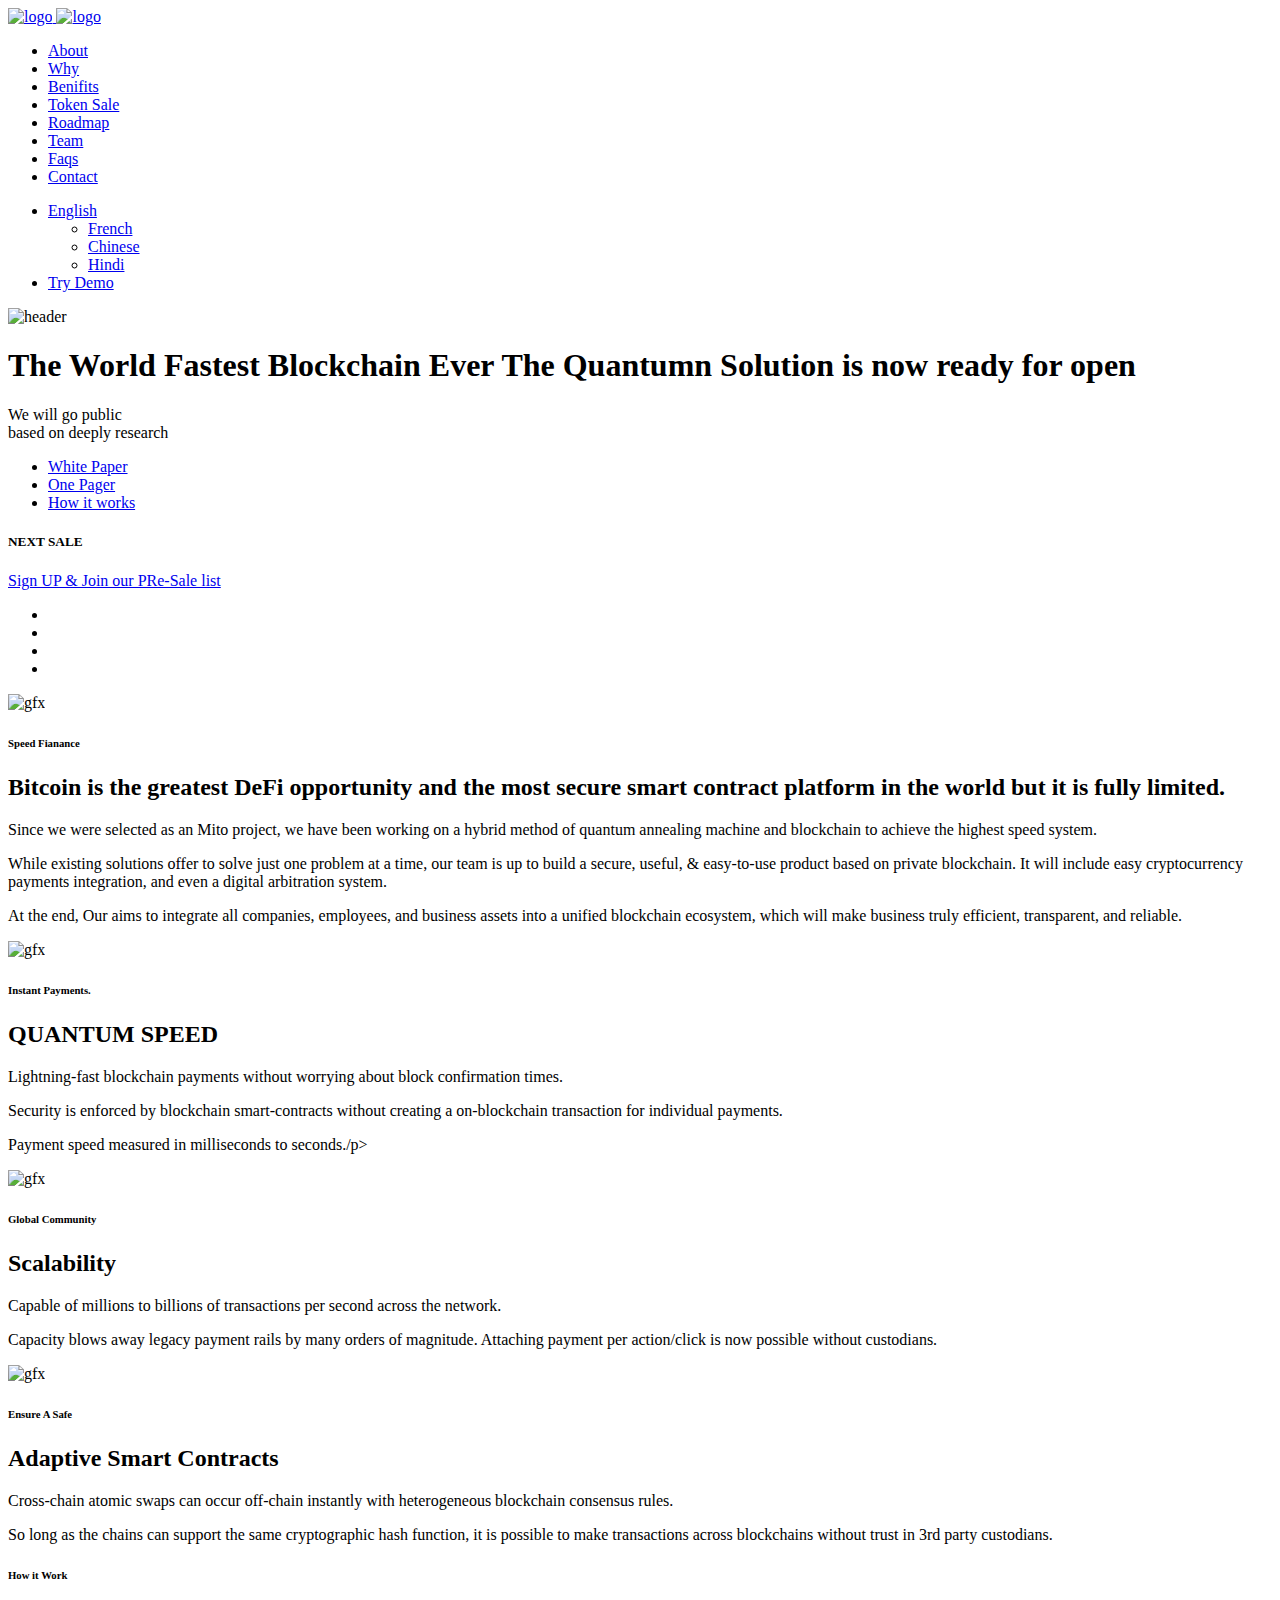
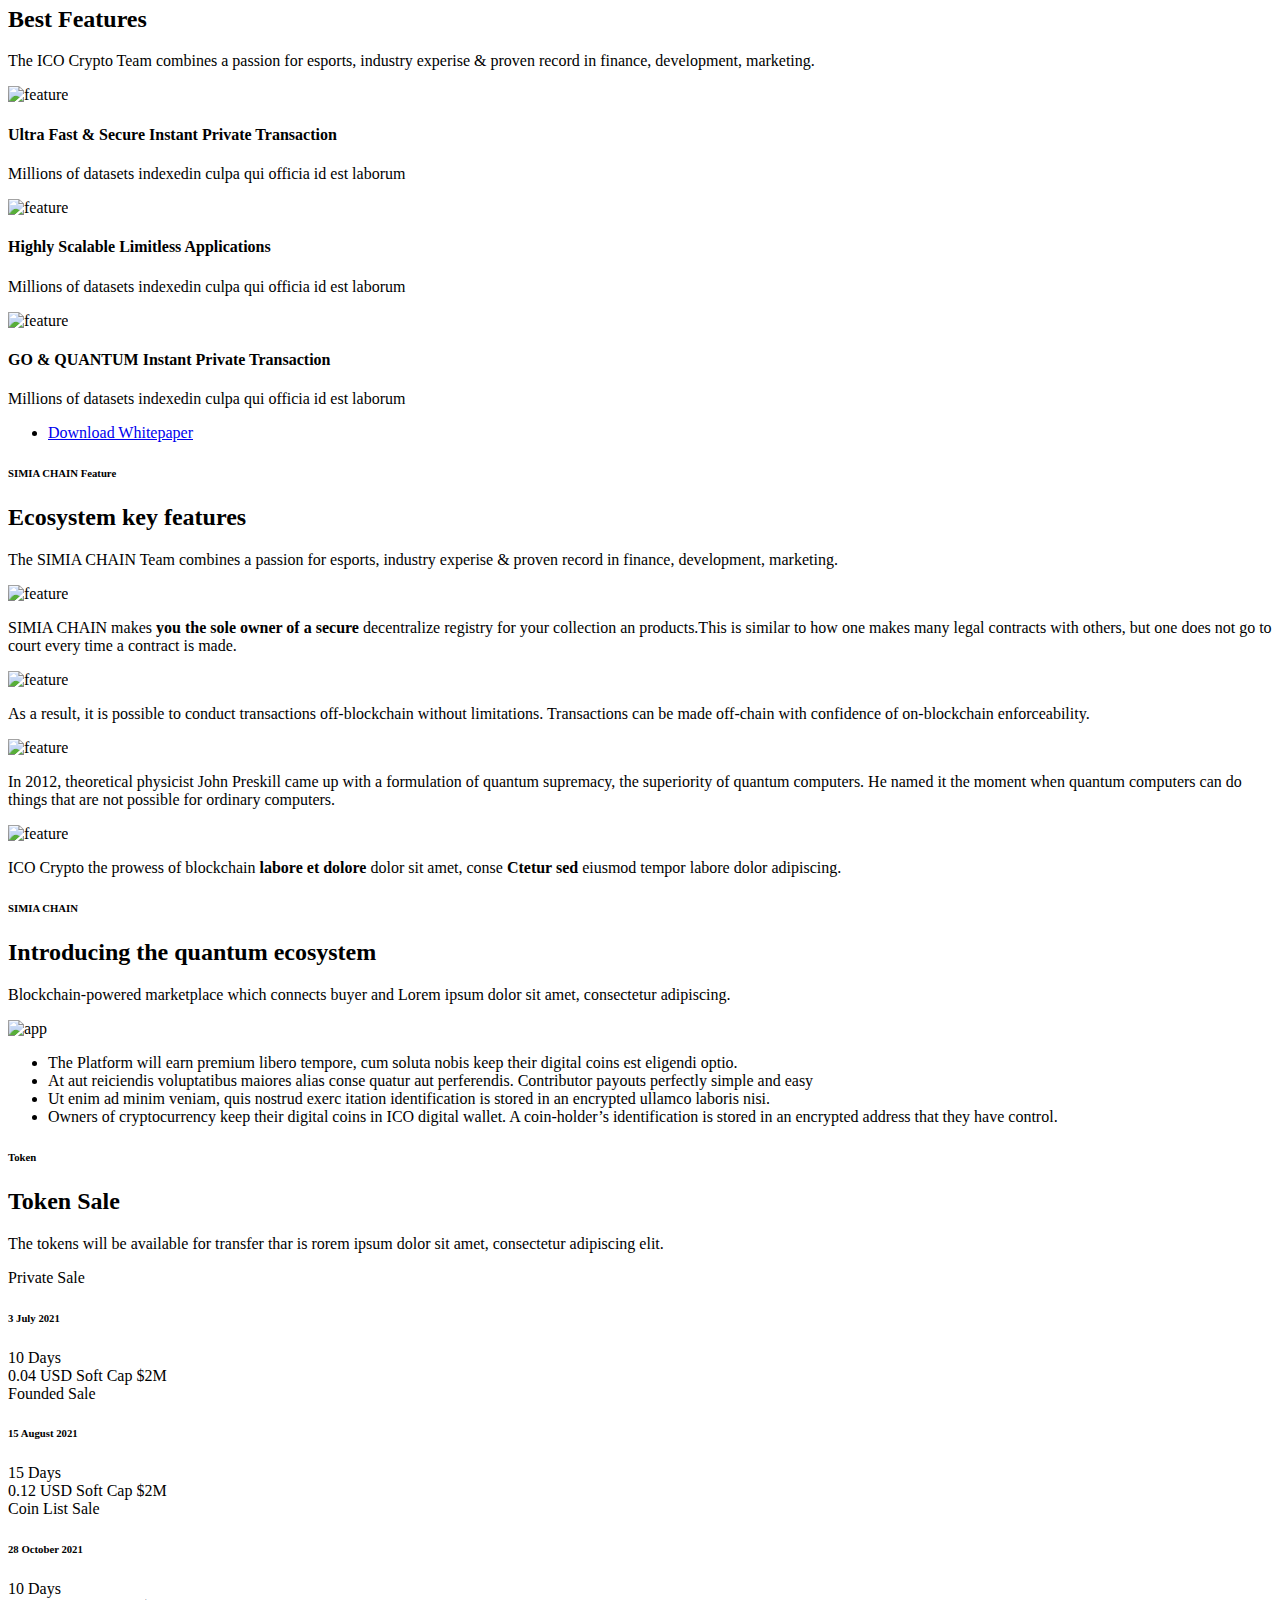
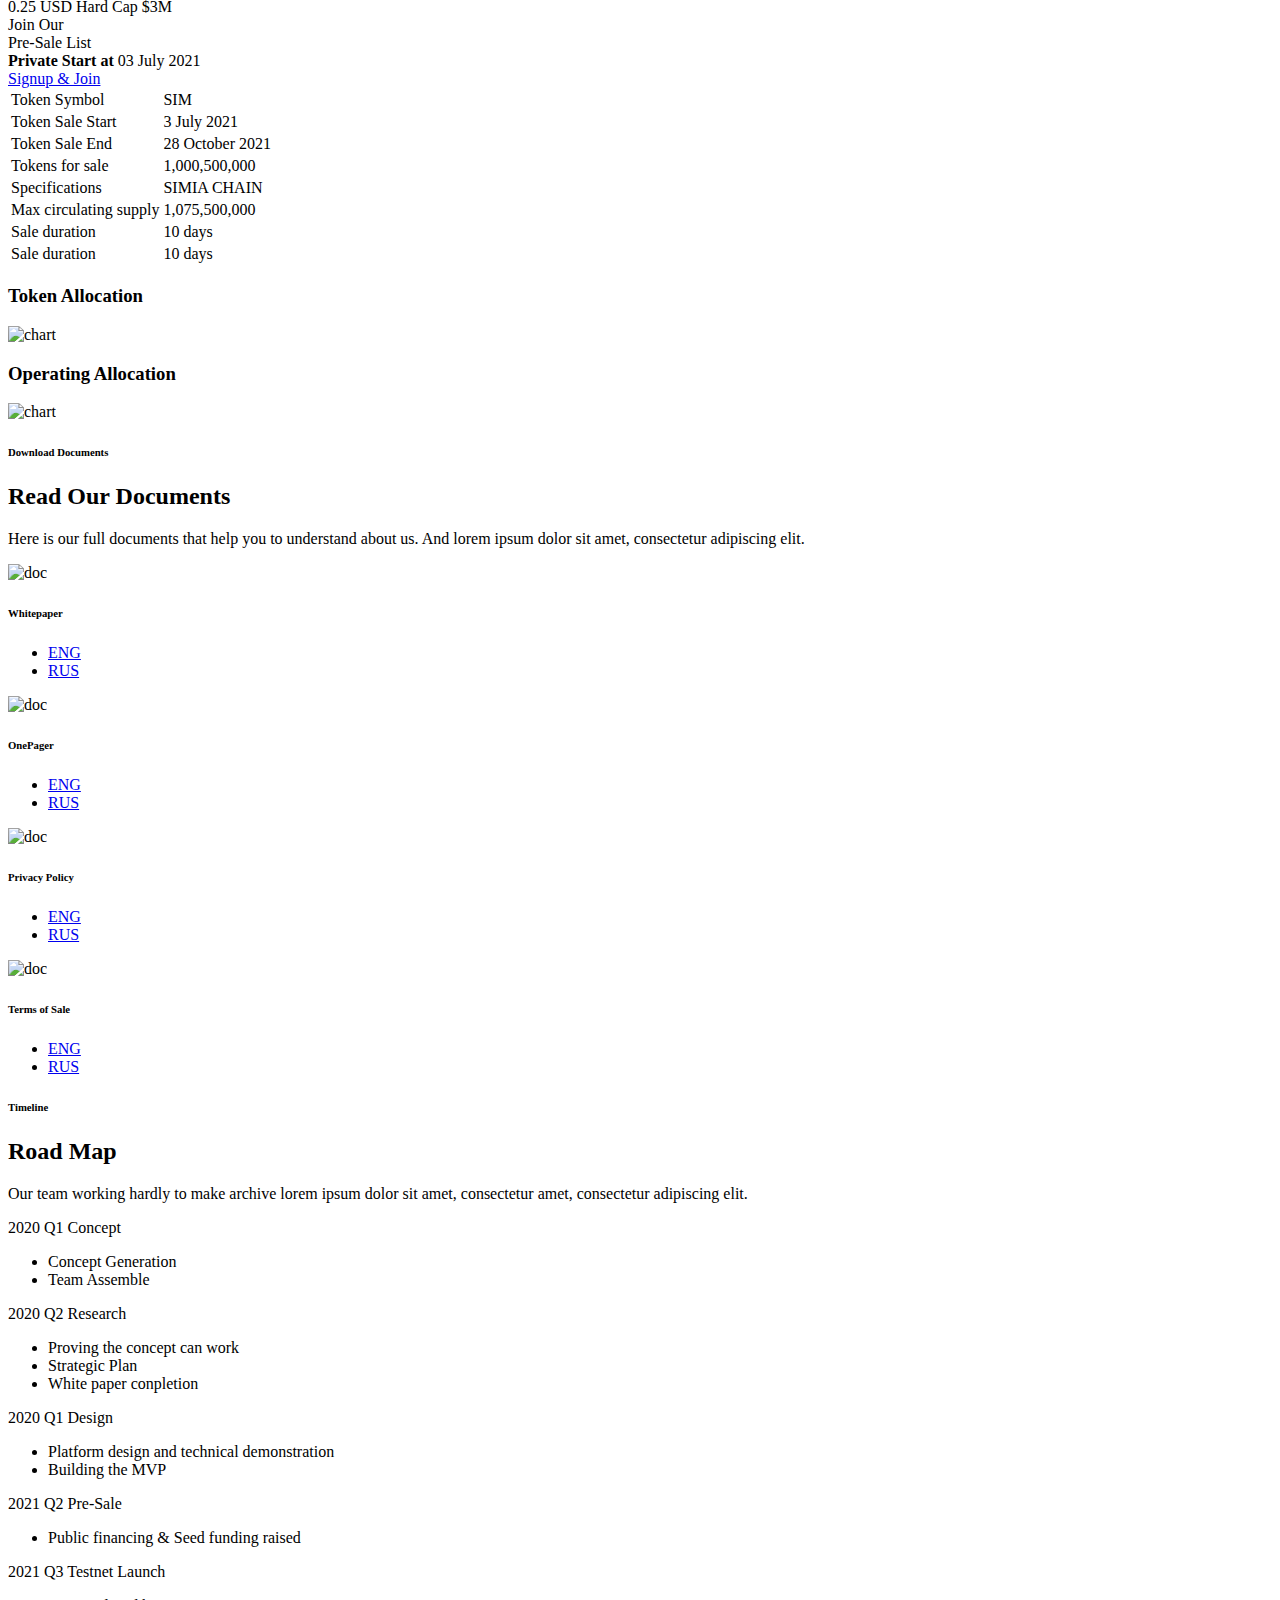
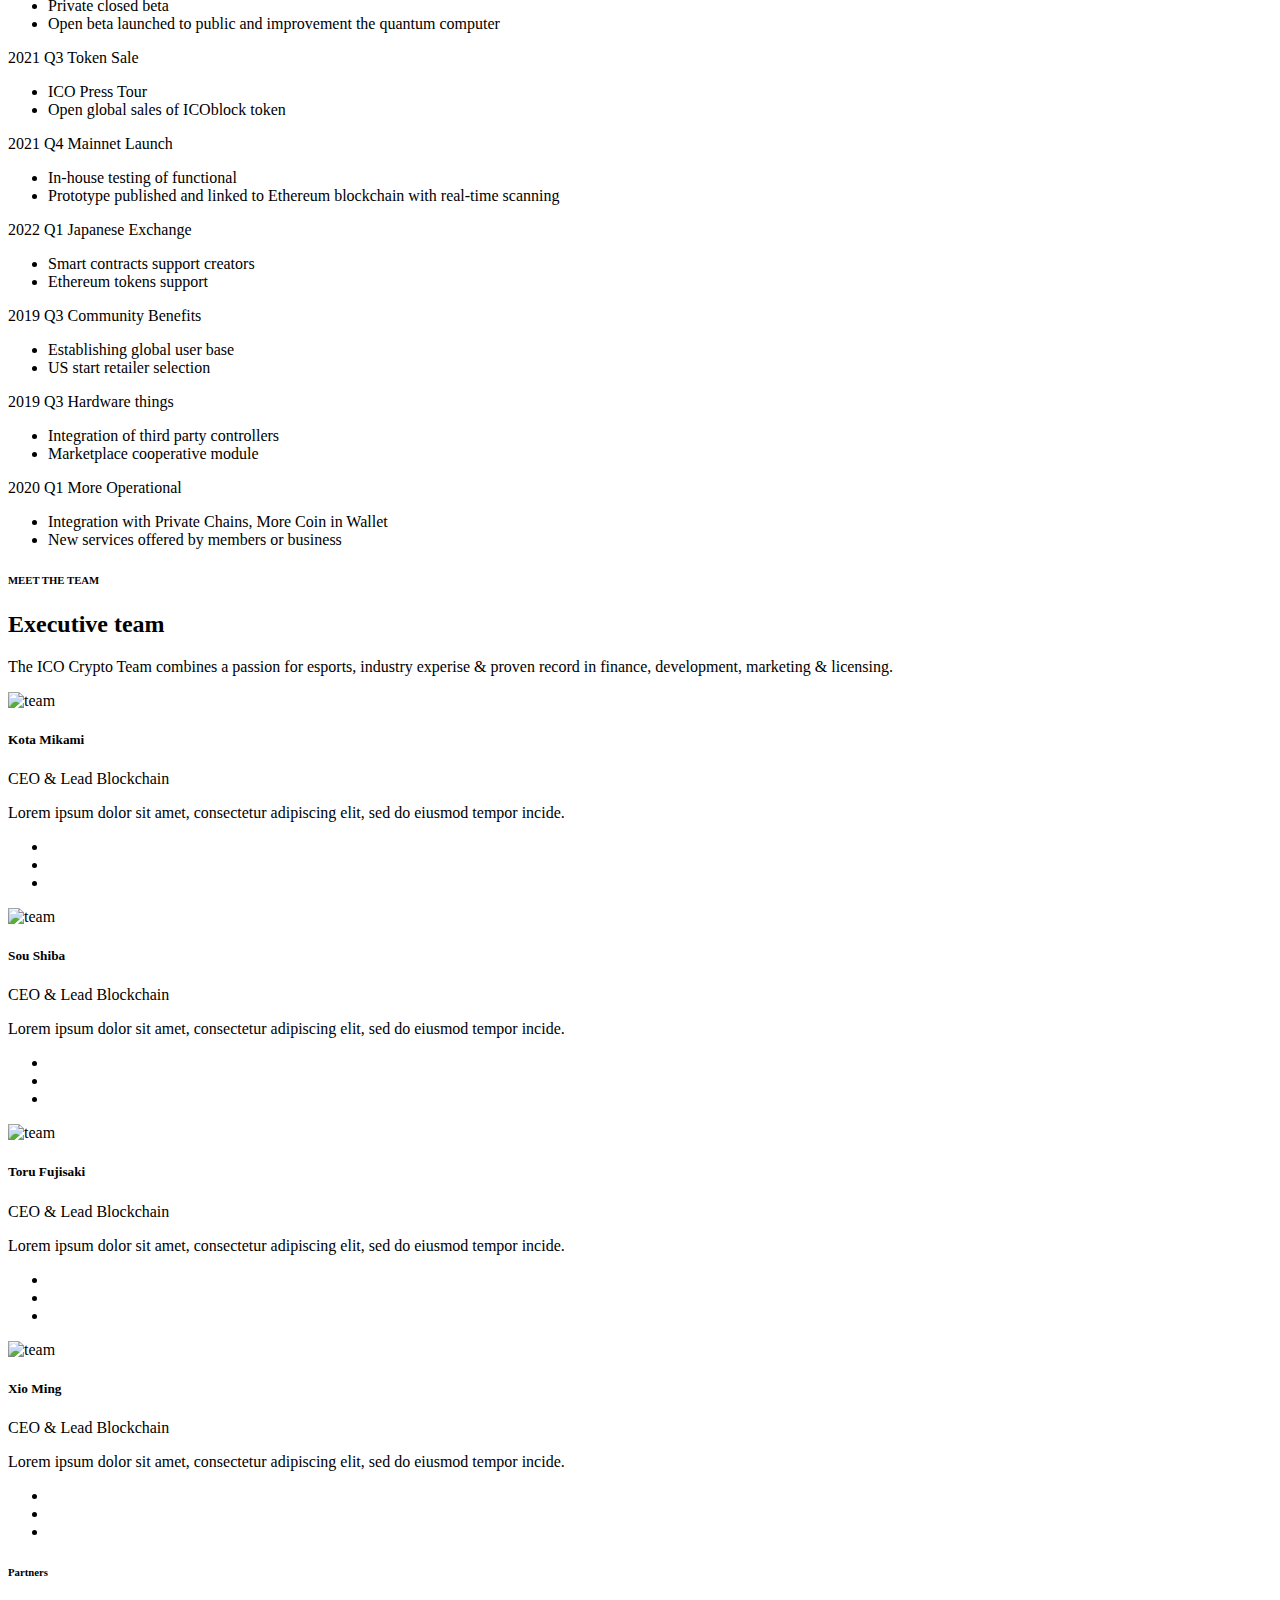
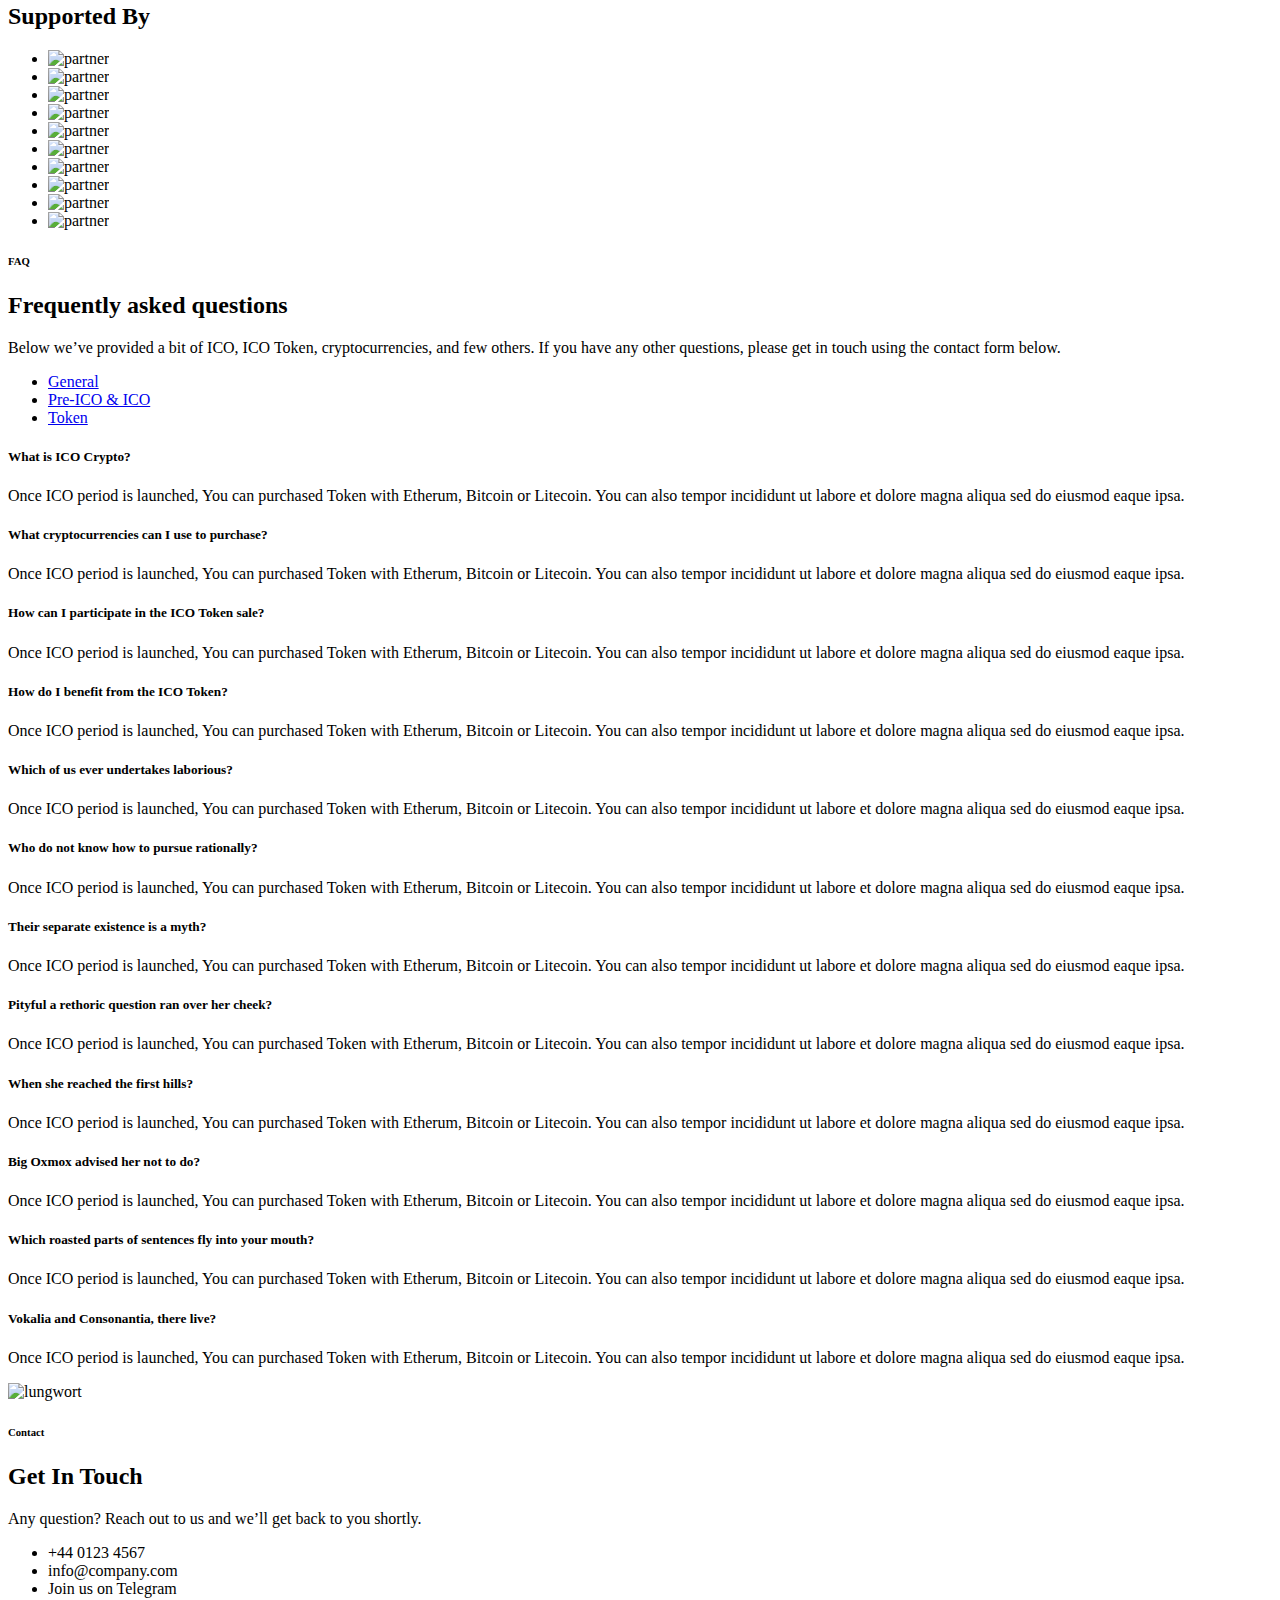
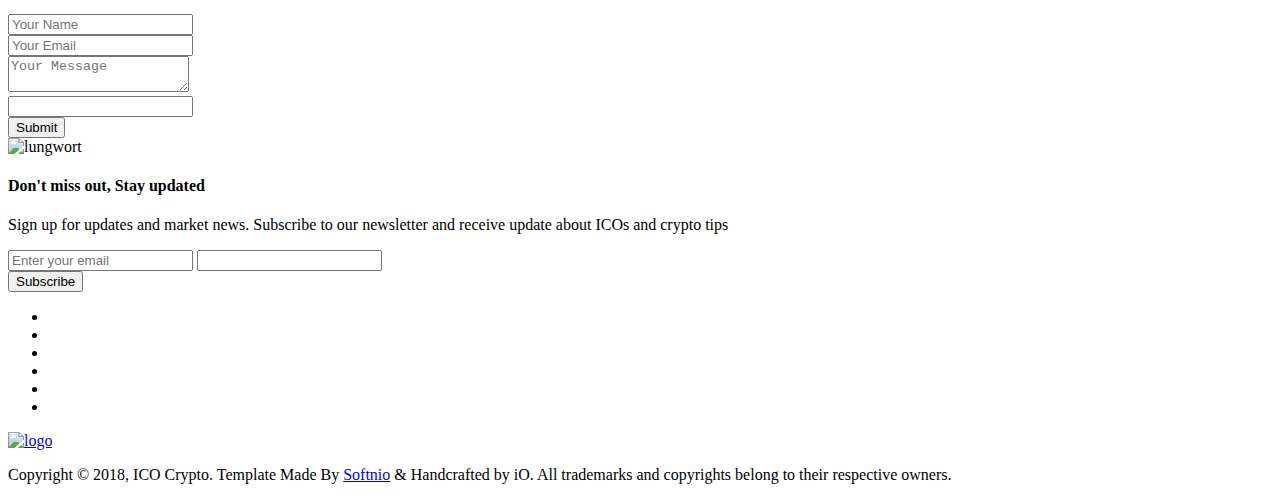
==== index.html @ 787d4a7c "Add files via upload" ====
<!DOCTYPE html>
<html lang="zxx" class="js">
<head>
	<meta charset="utf-8">
<meta name="author" content="Softnio">
<meta name="viewport" content="width=device-width, initial-scale=1, shrink-to-fit=no">
<meta name="description" content="">
<!-- Fav Icon  -->
<link rel="shortcut icon" href="images/favicon.png">
<!-- Site Title  -->
<title>SIMIA WORLD FASTEST CHAIN WITH QUANTUM</title>
<!-- Bundle and Base CSS -->
<link rel="stylesheet" href="assets/css/vendor.bundle.css?ver=1930">
<link rel="stylesheet" href="assets/css/style-lungwort.css?ver=1930" id="changeTheme">
<!-- Extra CSS -->
<link rel="stylesheet" href="assets/css/theme.css?ver=1930">




</head>
 
<body class="nk-body body-wider theme-dark mode-onepage">
	<div class="nk-wrap">
		<header class="nk-header page-header is-transparent is-sticky is-shrink is-dark" id="header">
		    <!-- Header @s -->
            <div class="header-main">
                <div class="header-container container">
                    <div class="header-wrap">
                        <!-- Logo @s -->
                        <div class="header-logo logo animated" data-animate="fadeInDown" data-delay=".65">
                            <a href="./" class="logo-link">
                                <img class="logo-dark" src="images/logo.png" srcset="images/logo2x.png 2x" alt="logo">
                                <img class="logo-light" src="images/logo-full-white.png" srcset="images/logo-full-white2x.png 2x" alt="logo">
                            </a>
                        </div>

                        <!-- Menu Toogle @s -->
                        <div class="header-nav-toggle">
                            <a href="#" class="navbar-toggle" data-menu-toggle="header-menu">
                                <div class="toggle-line">
                                    <span></span>
                                </div>
                            </a>
                        </div>

                        <!-- Menu @s -->
                        <div class="header-navbar header-navbar-s1">
                            <nav class="header-menu" id="header-menu">
                                <ul class="menu animated remove-animation" data-animate="fadeInDown" data-delay=".75">
                                    <li class="menu-item"><a class="menu-link nav-link" href="#about">About</a></li>
                                    <li class="menu-item"><a class="menu-link nav-link" href="#why">Why</a></li>
                                    <li class="menu-item"><a class="menu-link nav-link" href="#benifits">Benifits</a></li>
                                    <li class="menu-item"><a class="menu-link nav-link" href="#token">Token Sale</a></li>
                                    <li class="menu-item"><a class="menu-link nav-link" href="#roadmap">Roadmap</a></li>
                                    <li class="menu-item"><a class="menu-link nav-link" href="#team">Team</a></li>
                                    <li class="menu-item"><a class="menu-link nav-link" href="#faqs">Faqs</a></li>
                                    <li class="menu-item"><a class="menu-link nav-link" href="#contact">Contact</a></li>
                                </ul>
                                <ul class="menu-btns menu-btns-s2 align-items-center animated remove-animation" data-animate="fadeInDown" data-delay=".85">
                                    <li class="language-switcher language-switcher-s4 toggle-wrap">
                                        <a class="toggle-tigger" href="#">English</a>
                                        <ul class="toggle-class toggle-drop toggle-drop-left drop-list drop-list-sm">
                                            <li><a href="#">French</a></li>
                                            <li><a href="#">Chinese</a></li>
                                            <li><a href="#">Hindi</a></li>
                                        </ul>
                                    </li>
                                    <li><a href="#" data-toggle="modal" data-target="#register-popup" class="btn btn-md btn-grad btn-grad-alt no-change"><span>Try Demo</span></a></li>
                                </ul>
                            </nav>
                        </div><!-- .header-navbar @e -->
                    </div>                                                
                </div>
            </div><!-- .header-main @e -->
			<!-- Banner @s -->
            <div class="header-banner bg-theme-grad-s2 header-banner-lungwort ov-h tc-light">
                <div class="background-shape bs-right"></div>
                <div class="nk-banner">
                    <div class="banner banner-fs banner-s2">
                        <div class="banner-wrap">
                            <div class="container">
                                <div class="row align-items-center justify-content-center">
                                    <div class="col-xl-6 col-lg-5 order-lg-last">
                                        <div class="banner-gfx banner-gfx-re-s2 animated" data-animate="fadeInUp" data-delay="1.25">
                                            <img src="images/lungwort/gfx-b.png" alt="header">
                                        </div>
                                    </div><!-- .col -->
                                    <div class="col-xl-6 col-lg-7 text-center text-lg-left">
                                        <div class="banner-caption cpn tc-light">
                                            <div class="cpn-head">
                                                <h1 class="title title-xl-2 fw-6 animated" data-animate="fadeInUp" data-delay="1.35">The World Fastest Blockchain Ever The Quantumn Solution is now ready for open</h1>
                                            </div>
                                            <div class="cpn-text">
                                                <p class="lead animated" data-animate="fadeInUp" data-delay="1.45">We will go public <br class="d-none d-md-block">based on deeply research</p>
                                            </div>
                                            <div class="cpn-action">
                                                <ul class="cpn-links animated" data-animate="fadeInUp" data-delay="1.55">
                                                    <li><a class="link link-primary" href="#"><em class="link-icon icon-circle ti ti-files"></em> <span>White Paper</span></a></li>
                                                    <li><a class="link link-primary" href="#"><em class="link-icon icon-circle ti ti-file"></em> <span>One Pager</span></a></li>
                                                    <li><a class="link link-primary video-play" href="https://www.youtube.com/watch?v=SSo_EIwHSd4"><em class="link-icon icon-circle ti ti-control-play"></em> <span>How it works</span></a></li>
                                                </ul>
                                            </div>
                                            <div class="token-status token-status-s2 animated" data-animate="fadeInUp" data-delay="1.65">
                                                <div class="token-box token-box-s2 round">
                                                    <h5 class="title title-xs-alt fw-6">NEXT SALE</h5>
                                                    <div class="countdown-s3 countdown-s4 countdown" data-date="2021/09/10"></div>
                                                </div>
                                                <div class="token-action token-action-s1">
                                                    <a class="btn btn-md btn-grad" href="#">Sign UP &amp; Join our PRe-Sale list</a>
                                                </div>
                                                <ul class="icon-list">
                                                    <li><em class="fab fa-bitcoin"></em></li>
                                                    <li><em class="fas fa-won-sign"></em></li>
                                                    <li><em class="fab fa-cc-visa"></em></li>
                                                    <li><em class="fab fa-cc-mastercard"></em></li>
                                                </ul>
                                            </div>
                                        </div>
                                    </div><!-- .col -->
                                </div><!-- .row -->
                            </div>
                        </div>
                    </div>
                </div><!-- .nk-banner -->
                
                <!-- Place Particle Js -->
                <div id="particles-bg" class="particles-container particles-bg" data-pt-base="#00c0fa" data-pt-base-op=".3" data-pt-line="#2b56f5" data-pt-line-op=".5" data-pt-shape="#00c0fa" data-pt-shape-op=".2"></div>
            </div>
			<!-- .header-banner @e -->
		</header>
    
        <main class="nk-pages">
            
            
            <!-- // -->
            <section class="section bg-theme tc-light" id="about">
                <div class="container">
                    <!-- Block @s -->
                    <div class="nk-block nk-block-features-s2">
                        <div class="row align-items-center gutter-vr-30px">
                            <div class="col-md-6">
                                <div class="gfx animated" data-animate="fadeInUp" data-delay=".1">
                                    <img src="images/lungwort/gfx-k.png" alt="gfx">
                                </div>
                            </div><!-- .col -->
                            <div class="col-md-6">
                                <!-- Section Head @s -->
                                <div class="nk-block-text">
                                    <h6 class="title title-xs title-s1 tc-primary animated" data-animate="fadeInUp" data-delay=".2">Speed Fianance</h6>
                                    <h2 class="title title-semibold animated" data-animate="fadeInUp" data-delay=".3">Bitcoin is the greatest DeFi opportunity and 
                                        the most secure smart contract platform in the world but it is fully limited.</h2>
                                    <p class="lead animated" data-animate="fadeInUp" data-delay=".4">Since we were selected as an Mito project, we have been working on a hybrid method of quantum annealing machine and blockchain to achieve the highest speed system.</p>
                                    <p class="animated" data-animate="fadeInUp" data-delay=".5">While existing solutions offer to solve just one problem at a time, our team is up to build a secure, useful, &amp; easy-to-use product based on private blockchain. It will include easy cryptocurrency payments integration, and even a digital arbitration system.</p>
                                    <p class="animated" data-animate="fadeInUp" data-delay=".6">At the end, Our aims to integrate all companies, employees, and business assets into a unified blockchain ecosystem, which will make business truly efficient, transparent, and reliable.</p>
                                </div>
                            </div><!-- .col -->
                        </div><!-- .row -->
                    </div><!-- .block @e -->
                </div>
            </section>
            <!-- // -->
            <section class="section bg-theme-alt tc-light">
                <div class="container">
                    <!-- Block @s -->
                    <div class="nk-block nk-block-features-s2">
                        <div class="row align-items-center flex-row-reverse gutter-vr-30px">
                            <div class="col-md-6">
                                <div class="gfx animated" data-animate="fadeInUp" data-delay=".1">
                                    <img src="images/lungwort/gfx-l.png" alt="gfx">
                                </div>
                            </div><!-- .col -->
                            <div class="col-md-6">
                                <!-- Section Head @s -->
                                <div class="nk-block-text">
                                    <h6 class="title title-xs title-s1 tc-primary animated" data-animate="fadeInUp" data-delay=".2">Instant Payments.</h6>
                                    <h2 class="title title-semibold animated" data-animate="fadeInUp" data-delay=".3">QUANTUM SPEED</h2>
                                    <p class="animated" data-animate="fadeInUp" data-delay=".4">Lightning-fast blockchain payments without worrying about block confirmation times.</p>
                                    <p class="animated" data-animate="fadeInUp" data-delay=".5">Security is enforced by blockchain smart-contracts without creating a on-blockchain transaction for individual payments.</p>
                                    <p class="animated" data-animate="fadeInUp" data-delay=".6">Payment speed measured in milliseconds to seconds./p>
                                </div>
                            </div><!-- .col -->
                        </div><!-- .row -->
                    </div><!-- .block @e -->
                    <!-- Block @s -->
                    <div class="nk-block nk-block-features-s2">
                        <div class="row align-items-center gutter-vr-30px">
                            <div class="col-md-6">
                                <div class="gfx animated" data-animate="fadeInUp" data-delay=".1">
                                    <img src="images/lungwort/gfx-m.png" alt="gfx">
                                </div>
                            </div><!-- .col -->
                            <div class="col-md-6">
                                <!-- Section Head @s -->
                                <div class="nk-block-text">
                                    <h6 class="title title-xs title-s1 tc-primary animated" data-animate="fadeInUp" data-delay=".2">Global Community</h6>
                                    <h2 class="title title-semibold animated" data-animate="fadeInUp" data-delay=".3">Scalability </h2>
                                    <p class="animated" data-animate="fadeInUp" data-delay=".4">Capable of millions to billions of transactions per second across the network.</p>
                                    <p class="animated" data-animate="fadeInUp" data-delay=".5">Capacity blows away legacy payment rails by many orders of magnitude. Attaching payment per action/click is now possible without custodians.</p>
                                </div>
                            </div><!-- .col -->
                        </div><!-- .row -->
                    </div><!-- .block @e -->
                    <!-- Block @s -->
                    <div class="nk-block nk-block-features-s2">
                        <div class="row align-items-center flex-row-reverse gutter-vr-30px">
                            <div class="col-md-6">
                                <div class="gfx animated" data-animate="fadeInUp" data-delay=".1">
                                    <img src="images/lungwort/gfx-n.png" alt="gfx">
                                </div>
                            </div><!-- .col -->
                            <div class="col-md-6">
                                <!-- Section Head @s -->
                                <div class="nk-block-text">
                                    <h6 class="title title-xs title-s1 tc-primary animated" data-animate="fadeInUp" data-delay=".2">Ensure A Safe</h6>
                                    <h2 class="title title-semibold animated" data-animate="fadeInUp" data-delay=".3">Adaptive Smart Contracts</h2>
                                    <p class="animated" data-animate="fadeInUp" data-delay=".4">Cross-chain atomic swaps can occur off-chain instantly with heterogeneous blockchain consensus rules. </p>
                                    <p class="animated" data-animate="fadeInUp" data-delay=".5">So long as the chains can support the same cryptographic hash function, it is possible to make transactions across blockchains without trust in 3rd party custodians.</p>
                                    <p class="animated" data-animate="fadeInUp" data-delay=".6"></p>
                                </div>
                            </div><!-- .col -->
                        </div><!-- .row -->
                    </div><!-- .block @e -->
                </div>
            </section>
            <!-- // -->
            <section class="section bg-theme-dark-alt tc-light" id="why">
                <div class="background-shape bs-reverse"></div>
                <div class="container">
                    <div class="section-head section-head-s9 wide-sm">
                        <h6 class="title title-xs title-s1 tc-primary animated" data-animate="fadeInUp" data-delay=".1">How it Work</h6>
                        <h2 class="title title-semibold animated" data-animate="fadeInUp" data-delay=".2">Best Features</h2>
                        <p class="animated" data-animate="fadeInUp" data-delay=".3">The ICO Crypto Team combines a passion for esports, industry experise &amp; proven record in finance, development, marketing.</p>
                    </div>
                    <!-- Block @s -->
                    <div class="nk-block">
                        <div class="row gutter-vr-30px justify-content-center">
                            <div class="col-lg-4 col-md-4">
                                <div class="feature feature-s8 feature-center card card-full card-md bg-theme-alt animated" data-animate="fadeInUp" data-delay=".4">
                                    <div class="feature-icon feature-icon-lg my-0">
                                        <img src="images/icons/icon-a-dark.png" alt="feature">
                                    </div>
                                    <div class="feature-text feature-text-s8">
                                        <h4 class="title title-sm title-thin title-s5"><span>Ultra Fast &amp; Secure </span>Instant Private Transaction</h4>
                                        <p>Millions of datasets indexedin culpa qui officia id est laborum</p>
                                        <a href="#" class="link link-primary link-feature-s1"><em class="link-icon icon-circle icon-circle-md ti ti-arrow-right"></em></a>
                                    </div>
                                </div>
                            </div><!-- .col -->
                            <div class="col-lg-4 col-md-4">
                                <div class="feature feature-s8 feature-center card card-full card-md bg-theme-alt animated" data-animate="fadeInUp" data-delay=".5">
                                    <div class="feature-icon feature-icon-lg my-0">
                                        <img src="images/icons/icon-b-dark.png" alt="feature">
                                    </div>
                                    <div class="feature-text feature-text-s8">
                                        <h4 class="title title-sm title-thin title-s5"><span>Highly Scalable </span>Limitless Applications</h4>
                                        <p>Millions of datasets indexedin culpa qui officia id est laborum</p>
                                        <a href="#" class="link link-primary link-feature-s1"><em class="link-icon icon-circle icon-circle-md ti ti-arrow-right"></em></a>
                                    </div>
                                </div>
                            </div><!-- .col -->
                            <div class="col-lg-4 col-md-4">
                                <div class="feature feature-s8 feature-center card card-full card-md bg-theme-alt animated" data-animate="fadeInUp" data-delay=".6">
                                    <div class="feature-icon feature-icon-lg my-0">
                                        <img src="images/icons/icon-c-dark.png" alt="feature">
                                    </div>
                                    <div class="feature-text feature-text-s8">
                                        <h4 class="title title-sm title-thin title-s5"><span>GO &amp; QUANTUM </span>Instant Private Transaction</h4>
                                        <p>Millions of datasets indexedin culpa qui officia id est laborum</p>
                                        <a href="#" class="link link-primary link-feature-s1"><em class="link-icon icon-circle icon-circle-md ti ti-arrow-right"></em></a>
                                    </div>
                                </div>
                            </div><!-- .col -->
                        </div><!-- .row -->
                        <div class="d-flex justify-content-center pdt-r">
                            <ul class="btn-grp animated" data-animate="fadeInUp" data-delay=".7">
                                <li><a href="#" class="btn btn-md btn-outline btn-grad on-bg-theme-dark-alt">Download Whitepaper</a></li>
                            </ul>
                        </div>
                    </div><!-- .block @e -->
                </div>
            </section>
            <!-- // -->
            <section class="section bg-theme-alt tc-light" id="benifits">
                <div class="container">
                    <div class="section-head section-head-s9 wide-sm">
                        <h6 class="title title-xs title-s1 tc-primary animated" data-animate="fadeInUp" data-delay=".1">SIMIA CHAIN Feature</h6>
                        <h2 class="title title-semibold animated" data-animate="fadeInUp" data-delay=".2">Ecosystem key features</h2>
                        <p class="animated" data-animate="fadeInUp" data-delay=".3">The SIMIA CHAIN Team combines a passion for esports, industry experise &amp; proven record in finance, development, marketing.</p>
                    </div>
                    <!-- Block @s -->
                    <div class="nk-block nk-block-features">
                        <div class="row gutter-100px gutter-vr-60px">
                            <div class="col-lg-6">
                                <div class="feature feature-s12 animated" data-animate="fadeInUp" data-delay=".4">
                                    <div class="feature-icon feature-icon-lg m-lg-0">
                                        <img src="images/lungwort/gfx-sm-a.png" alt="feature">
                                    </div>
                                    <div class="feature-text feature-text-s2">
                                        <p>SIMIA CHAIN makes <strong> you the sole owner of a secure </strong> decentralize registry for your collection an products.This is similar to how one makes many legal contracts with others, but one does not go to court every time a contract is made. 
                                        </p>
                                    </div>
                                </div>
                            </div><!-- .col -->
                            <div class="col-lg-6">
                                <div class="feature feature-s12 animated" data-animate="fadeInUp" data-delay=".5">
                                    <div class="feature-icon feature-icon-lg m-lg-0">
                                        <img src="images/lungwort/gfx-sm-b.png" alt="feature">
                                    </div>
                                    <div class="feature-text feature-text-s2">
                                        <p>As a result, it is possible to conduct transactions off-blockchain without limitations. Transactions can be made off-chain with confidence of on-blockchain enforceability. </p>
                                    </div>
                                </div>
                            </div><!-- .col -->
                            <div class="col-lg-6">
                                <div class="feature feature-s12 animated" data-animate="fadeInUp" data-delay=".6">
                                    <div class="feature-icon feature-icon-lg m-lg-0">
                                        <img src="images/lungwort/gfx-sm-c.png" alt="feature">
                                    </div>
                                    <div class="feature-text feature-text-s2">
                                        <p>In 2012, theoretical physicist John Preskill came up with a formulation of quantum supremacy, the superiority of quantum computers. He named it the moment when quantum computers can do things that are not possible for ordinary computers.
                                        </p>
                                    </div>
                                </div>
                            </div><!-- .col -->
                            <div class="col-lg-6">
                                <div class="feature feature-s12 animated" data-animate="fadeInUp" data-delay=".7">
                                    <div class="feature-icon feature-icon-lg m-lg-0">
                                        <img src="images/lungwort/gfx-sm-d.png" alt="feature">
                                    </div>
                                    <div class="feature-text feature-text-s2">
                                        <p>ICO Crypto the prowess of blockchain  <strong>labore et dolore</strong> dolor sit amet, conse <strong>Ctetur sed</strong> eiusmod tempor labore dolor adipiscing.</p>
                                    </div>
                                </div>
                            </div><!-- .col -->
                        </div><!-- .row -->
                    </div><!-- .block @s -->
                </div>
            </section>
            <!-- // -->
            <section class="section bg-theme-dark-alt tc-light">
                <div class="container">
                    <div class="section-head section-head-s9 wide-md">
                        <h6 class="title title-xs title-s1 tc-primary animated" data-animate="fadeInUp" data-delay=".1">SIMIA CHAIN</h6>
                        <h2 class="title title-semibold animated" data-animate="fadeInUp" data-delay=".2">Introducing the quantum ecosystem</h2>
                        <div class="wide-sm">
                            <p class="animated" data-animate="fadeInUp" data-delay=".3">Blockchain-powered marketplace which connects buyer and Lorem ipsum dolor sit amet, consectetur adipiscing.</p>
                        </div>
                    </div>
                    <!-- Block @s -->
                    <div class="nk-block nk-block-text-wrap">
                        <div class="row align-items-center gutter-vr-30px">
                            <div class="col-lg-6">
                                <div class="nk-block-img animated" data-animate="fadeInUp" data-delay=".4">
                                    <img src="images/lungwort/laptop-mobile-a.png" alt="app">
                                </div>
                            </div><!-- .col -->
                            <div class="col-lg-6">
                                <div class="nk-block-text">
                                    <ul class="list list-check list-check-s3">
                                        <li class="animated" data-animate="fadeInUp" data-delay=".5">The Platform will earn premium libero tempore, cum soluta nobis keep their digital coins est eligendi optio.</li>
                                        <li class="animated" data-animate="fadeInUp" data-delay=".6">At aut reiciendis voluptatibus maiores alias conse quatur aut perferendis. Contributor payouts perfectly simple and easy</li>
                                        <li class="animated" data-animate="fadeInUp" data-delay=".7">Ut enim ad minim veniam, quis nostrud exerc itation identification is stored in an encrypted ullamco laboris nisi.</li>
                                        <li class="animated" data-animate="fadeInUp" data-delay=".8">Owners of cryptocurrency keep their digital coins in ICO digital wallet. A coin-holder’s identification is stored in an encrypted address that they have control.</li>
                                    </ul>
                                </div>
                            </div><!-- .col -->
                        </div><!-- .row -->
                    </div><!-- .block @e -->
                </div>
            </section>
            <!-- // -->
            <section class="section bg-theme-alt tc-light" id="token">
                <div class="container">
                    <div class="section-head section-head-s9 wide-md">
                        <h6 class="title title-xs title-s1 tc-primary animated" data-animate="fadeInUp" data-delay=".1">Token</h6>
                        <h2 class="title title-semibold animated" data-animate="fadeInUp" data-delay=".2">Token Sale</h2>
                        <div class="wide-sm">
                            <p class="animated" data-animate="fadeInUp" data-delay=".3">The tokens will be available for transfer thar is rorem ipsum dolor sit amet, consectetur adipiscing elit.</p>
                        </div>
                    </div>
                    <!-- Block @s -->
                    <div class="nk-block nk-block-token">
                        <div class="row gutter-vr-30px">
                            <div class="col-lg-7">
                                <div class="row">
                                    <div class="col-sm-4">
                                        <div class="token-stage text-center bg-theme-dark-alt animated" data-animate="fadeInUp" data-delay=".4">
                                           <div class="token-stage-title token-stage-pre">Private Sale</div>
                                           <div class="token-stage-date">
                                               <h6>3 July 2021</h6>
                                               <span>10 Days</span>
                                           </div>
                                           <div class="token-stage-info">
                                               <span class="token-stage-bonus">0.04 USD</span>
                                               <span class="token-stage-cap">Soft Cap</span>
                                               <span class="token-stage-amount">$2M</span>
                                           </div>
                                        </div>
                                    </div><!-- .col -->
                                    <div class="col-sm-4">
                                        <div class="token-stage text-center bg-theme-dark-alt animated" data-animate="fadeInUp" data-delay=".5">
                                           <div class="token-stage-title token-stage-one">Founded Sale</div>
                                           <div class="token-stage-date">
                                                <h6>15 August 2021</h6>
                                                <span>15 Days</span>
                                           </div>
                                           <div class="token-stage-info">
                                               <span class="token-stage-bonus">0.12 USD</span>
                                               <span class="token-stage-cap">Soft Cap</span>
                                               <span class="token-stage-amount">$2M</span>
                                           </div>
                                       </div>
                                    </div><!-- .col -->
                                    <div class="col-sm-4">
                                        <div class="token-stage text-center bg-theme-dark-alt animated" data-animate="fadeInUp" data-delay=".6">
                                           <div class="token-stage-title">Coin List Sale</div>
                                           <div class="token-stage-date">
                                               <h6>28 October 2021</h6>
                                               <span>10 Days</span>
                                           </div>
                                           <div class="token-stage-info">
                                               <span class="token-stage-bonus">0.25 USD</span>
                                               <span class="token-stage-cap">Hard Cap</span>
                                               <span class="token-stage-amount">$3M</span>
                                           </div>
                                       </div>
                                    </div><!-- .col -->
                                </div><!-- row -->
                                <div class="token-action-box text-center bg-theme animated" data-animate="fadeInUp" data-delay=".7">
                                   <div class="token-action-title bg-theme-dark-alt">Join Our <br> Pre-Sale List</div>
                                   <div class="token-action-date"><strong>Private Start at</strong> 03 July 2021</div>
                                   <div class="token-action-btn">
                                        <a href="#" class="btn btn-lg btn-grad">Signup &amp; Join</a>
                                   </div>
                               </div>
                            </div><!-- .col -->
                            <div class="col-lg-5">
                                <table class="table table-token table-token-s1 animated" data-animate="fadeInUp" data-delay=".8">
                                    <tbody>
                                        <tr>
                                            <td class="table-head table-head-s1">Token Symbol</td>
                                            <td class="table-des table-des-s1">SIM</td>
                                        </tr>
                                        <tr>
                                            <td class="table-head table-head-s1">Token Sale Start</td>
                                            <td class="table-des table-des-s1">3 July 2021</td>
                                        </tr>
                                        <tr>
                                            <td class="table-head table-head-s1">Token Sale End</td>
                                            <td class="table-des table-des-s1">28 October 2021</td>
                                        </tr>
                                        <tr>
                                            <td class="table-head table-head-s1">Tokens for sale</td>
                                            <td class="table-des table-des-s1">1,000,500,000</td>
                                        </tr>
                                        <tr>
                                            <td class="table-head table-head-s1">Specifications</td>
                                            <td class="table-des table-des-s1">SIMIA CHAIN</td>
                                        </tr>
                                        <tr>
                                            <td class="table-head table-head-s1">Max circulating supply</td>
                                            <td class="table-des table-des-s1">1,075,500,000</td>
                                        </tr>
                                        <tr>
                                            <td class="table-head table-head-s1">Sale duration</td>
                                            <td class="table-des table-des-s1">10 days</td>
                                        </tr>
                                        <tr>
                                            <td class="table-head table-head-s1">Sale duration</td>
                                            <td class="table-des table-des-s1">10 days</td>
                                        </tr>
                                    </tbody>
                                </table>
                            </div><!-- .col -->
                        </div><!-- .row -->
                    </div><!-- .block @e -->
                    <!-- Block @s -->
                    <div class="nk-block">
                        <div class="row gutter-vr-30px">
                            <div class="col-lg-6">
                                <div class="single-chart">
                                    <h3 class="sub-heading-s2 mgb-l title-semibold animated" data-animate="fadeInUp" data-delay=".1">Token Allocation</h3>
                                    <div class="chart animated" data-animate="fadeInUp" data-delay=".2">
                                        <img src="images/lungwort/chart-a-dark.png" alt="chart">
                                    </div>
                                </div>
                            </div><!-- .col -->
                            <div class="col-lg-6">
                                <div class="single-chart">
                                    <h3 class="sub-heading-s2 mgb-l title-semibold animated" data-animate="fadeInUp" data-delay=".3">Operating Allocation</h3>
                                    <div class="chart animated" data-animate="fadeInUp" data-delay=".4">
                                       <img src="images/lungwort/chart-a-dark.png" alt="chart">
                                    </div>
                                </div>
                            </div><!-- .col -->
                        </div><!-- .row -->
                    </div><!-- .block @e -->
                </div>
            </section>
            <!-- // -->
            <section class="section bg-theme tc-light">
                <div class="container">
                    <div class="section-head section-head-s9 wide-md">
                        <h6 class="title title-xs title-s1 tc-primary animated" data-animate="fadeInUp" data-delay=".1">Download Documents</h6>
                        <h2 class="title title-semibold animated" data-animate="fadeInUp" data-delay=".2">Read Our Documents</h2>
                        <div class="wide-sm">
                            <p class=" animated" data-animate="fadeInUp" data-delay=".3">Here is our full documents that help you to understand about us. And lorem ipsum dolor sit amet, consectetur adipiscing elit.</p>
                        </div>
                    </div>
                    <!-- Block @s -->
                    <div class="nk-block nk-block-features">
                        <div class="row gutter-vr-30px">
                            <div class="col-xl-3 col-sm-6">
                                <div class="doc doc-s2 bg-theme-dark-alt animated" data-animate="fadeInUp" data-delay=".4">
                                    <div class="doc-photo no-hover">
                                        <img src="images/docs/alt-sm-a.png" alt="doc">
                                    </div>
                                    <div class="doc-text">
                                        <h6 class="doc-title title-xs-alt">Whitepaper</h6>
                                        <ul class="btn-grp gutter-10px">
                                           <li><a class="btn btn-outline btn-xxs btn-auto btn-light" href="#">ENG</a></li>
                                           <li><a class="btn btn-outline btn-xxs btn-auto btn-light" href="#">RUS</a></li>
                                        </ul>
                                    </div>
                               </div>
                            </div><!-- .col -->
                            <div class="col-xl-3 col-sm-6">
                                <div class="doc doc-s2 bg-theme-dark-alt animated" data-animate="fadeInUp" data-delay=".5">
                                    <div class="doc-photo no-hover">
                                        <img src="images/docs/alt-sm-b.png" alt="doc">
                                    </div>
                                    <div class="doc-text">
                                        <h6 class="doc-title title-xs-alt">OnePager</h6>
                                        <ul class="btn-grp gutter-10px">
                                           <li><a class="btn btn-outline btn-xxs btn-auto btn-light" href="#">ENG</a></li>
                                           <li><a class="btn btn-outline btn-xxs btn-auto btn-light" href="#">RUS</a></li>
                                        </ul>
                                    </div>
                               </div>
                            </div><!-- .col -->
                            <div class="col-xl-3 col-sm-6">
                                <div class="doc doc-s2 bg-theme-dark-alt animated" data-animate="fadeInUp" data-delay=".6">
                                    <div class="doc-photo no-hover">
                                        <img src="images/docs/alt-sm-c.png" alt="doc">
                                    </div>
                                    <div class="doc-text">
                                        <h6 class="doc-title title-xs-alt">Privacy Policy</h6>
                                        <ul class="btn-grp gutter-10px">
                                           <li><a class="btn btn-outline btn-xxs btn-auto btn-light" href="#">ENG</a></li>
                                           <li><a class="btn btn-outline btn-xxs btn-auto btn-light" href="#">RUS</a></li>
                                        </ul>
                                    </div>
                                </div>
                            </div><!-- .col -->
                            <div class="col-xl-3 col-sm-6">
                                <div class="doc doc-s2 bg-theme-dark-alt animated" data-animate="fadeInUp" data-delay=".7">
                                    <div class="doc-photo no-hover">
                                        <img src="images/docs/alt-sm-d.png" alt="doc">
                                    </div>
                                    <div class="doc-text">
                                        <h6 class="doc-title title-xs-alt">Terms of Sale</h6>
                                        <ul class="btn-grp gutter-10px">
                                           <li><a class="btn btn-outline btn-xxs btn-auto btn-light" href="#">ENG</a></li>
                                           <li><a class="btn btn-outline btn-xxs btn-auto btn-light" href="#">RUS</a></li>
                                        </ul>
                                    </div>
                                </div>
                            </div><!-- .col -->
                        </div><!-- .row -->
                    </div><!-- .block @e -->
                </div>
            </section>
            <!-- // -->
            <section class="section bg-theme-alt tc-light" id="roadmap">
                <div class="container">
                    <div class="section-head section-head-s9 wide-md">
                        <h6 class="title title-xs title-s1 tc-primary animated" data-animate="fadeInUp" data-delay=".1">Timeline</h6>
                        <h2 class="title title-semibold animated" data-animate="fadeInUp" data-delay=".2">Road Map</h2>
                        <div class="wide-sm">
                            <p class="animated" data-animate="fadeInUp" data-delay=".3">Our team working hardly to make archive lorem ipsum dolor sit amet, consectetur amet, consectetur adipiscing elit.</p>
                        </div>
                    </div>
                    <!-- Section Head @s -->
                    <!-- Block @s -->
                    <div class="nk-block nk-block-left">
                        <div class="roadmap-all mgb-m50 animated" data-animate="fadeInUp" data-delay=".4">
                            <div class="roadmap-wrap roadmap-wrap-done roadmap-wrap-s1 roadmap-wrap-s1-alt mb-0 ml-0">
                                <div class="row no-gutters">
                                    <div class="col-lg">
                                        <div class="roadmap roadmap-s1  roadmap-s1-alt roadmap-done text-lg-center">
                                            <div class="roadmap-step roadmap-step-s1">
                                                <div class="roadmap-head roadmap-head-s1">
                                                    <span class="roadmap-time roadmap-time-s1">2020 Q1</span>
                                                    <span class="roadmap-title roadmap-title-s1">Concept</span>
                                                </div>
                                                <ul class="roadmap-step-list roadmap-step-list-s1">
                                                    <li>Concept Generation</li>
                                                    <li>Team Assemble</li>
                                                </ul>
                                            </div>
                                        </div>
                                    </div><!-- .col -->
                                    <div class="col-lg">
                                        <div class="roadmap roadmap-s1  roadmap-s1-alt roadmap-done text-lg-center">
                                            <div class="roadmap-step roadmap-step-s1">
                                                <div class="roadmap-head roadmap-head-s1">
                                                    <span class="roadmap-time roadmap-time-s1">2020 Q2</span>
                                                    <span class="roadmap-title roadmap-title-s1">Research</span>
                                                </div>
                                                <ul class="roadmap-step-list roadmap-step-list-s1">
                                                    <li>Proving the concept can work</li>
                                                    <li>Strategic Plan</li>
                                                    <li>White paper conpletion</li>
                                                </ul>
                                            </div>
                                        </div>
                                    </div><!-- .col -->
                                    <div class="col-lg">
                                        <div class="roadmap roadmap-s1  roadmap-s1-alt roadmap-done text-lg-center">
                                            <div class="roadmap-step roadmap-step-s1">
                                                <div class="roadmap-head roadmap-head-s1">
                                                    <span class="roadmap-time roadmap-time-s1">2020 Q1</span>
                                                    <span class="roadmap-title roadmap-title-s1">Design</span>
                                                </div>
                                                <ul class="roadmap-step-list roadmap-step-list-s1">
                                                    <li>Platform design and technical demonstration</li>
                                                    <li>Building the MVP</li>
                                                </ul>
                                            </div>
                                        </div>
                                    </div><!-- .col -->
                                    <div class="col-lg">
                                        <div class="roadmap roadmap-s1  roadmap-s1-alt roadmap-done text-lg-center">
                                            <div class="roadmap-step roadmap-step-s1">
                                                <div class="roadmap-head roadmap-head-s1">
                                                    <span class="roadmap-time roadmap-time-s1">2021 Q2</span>
                                                    <span class="roadmap-title roadmap-title-s1">Pre-Sale</span>
                                                </div>
                                                <ul class="roadmap-step-list roadmap-step-list-s1">
                                                    <li>Public financing &amp; Seed funding raised</li>
                                                </ul>
                                            </div>
                                        </div>
                                    </div><!-- .col -->
                                </div><!-- .row -->
                            </div>
                            <div class="roadmap-wrap roadmap-wrap-s1 roadmap-wrap-s1-alt mb-0 ml-0">
                                <div class="row flex-row-reverse no-gutters">
                                    <div class="col-lg">
                                        <div class="roadmap roadmap-current roadmap-s1  roadmap-s1-alt text-lg-center">
                                            <div class="roadmap-step roadmap-step-s1">
                                                <div class="roadmap-head roadmap-head-s1">
                                                    <span class="roadmap-time roadmap-time-s1">2021 Q3</span>
                                                    <span class="roadmap-title roadmap-title-s1">Testnet Launch</span>
                                                </div>
                                                <ul class="roadmap-step-list roadmap-step-list-s1">
                                                    <li>Private closed beta</li>
                                                    <li>Open beta launched to public and improvement the quantum computer</li>
                                                </ul>
                                            </div>
                                        </div>
                                    </div><!-- .col -->
                                    <div class="col-lg">
                                        <div class="roadmap roadmap-s1  roadmap-s1-alt text-lg-center">
                                            <div class="roadmap-step roadmap-step-s1">
                                                <div class="roadmap-head roadmap-head-s1">
                                                    <span class="roadmap-time roadmap-time-s1">2021 Q3</span>
                                                    <span class="roadmap-title roadmap-title-s1">Token Sale</span>
                                                </div>
                                                <ul class="roadmap-step-list roadmap-step-list-s1">
                                                    <li>ICO Press Tour</li>
                                                    <li>Open global sales of ICOblock token</li>
                                                </ul>
                                            </div>
                                        </div>
                                    </div><!-- .col -->
                                    <div class="col-lg">
                                        <div class="roadmap roadmap-s1  roadmap-s1-alt text-lg-center">
                                            <div class="roadmap-step roadmap-step-s1">
                                                <div class="roadmap-head roadmap-head-s1">
                                                    <span class="roadmap-time roadmap-time-s1">2021 Q4</span>
                                                    <span class="roadmap-title roadmap-title-s1">Mainnet Launch</span>
                                                </div>
                                                <ul class="roadmap-step-list roadmap-step-list-s1">
                                                    <li>In-house testing of functional</li>
                                                    <li>Prototype published and linked to Ethereum blockchain with real-time scanning</li>
                                                </ul>
                                            </div>
                                        </div>
                                    </div><!-- .col -->
                                </div><!-- .row -->
                            </div>
                            <div class="roadmap-wrap roadmap-wrap-s1 roadmap-wrap-s1-alt mb-lg-0 ml-0">
                                <div class="row no-gutters">
                                    <div class="col-lg">
                                        <div class="roadmap roadmap-s1  roadmap-s1-alt text-lg-center">
                                            <div class="roadmap-step roadmap-step-s1">
                                                <div class="roadmap-head roadmap-head-s1">
                                                    <span class="roadmap-time roadmap-time-s1">2022 Q1</span>
                                                    <span class="roadmap-title roadmap-title-s1">Japanese Exchange</span>
                                                </div>
                                                <ul class="roadmap-step-list roadmap-step-list-s1">
                                                    <li>Smart contracts support creators</li>
                                                    <li>Ethereum tokens support</li>
                                                </ul>
                                            </div>
                                        </div>
                                    </div><!-- .col -->
                                    <div class="col-lg">
                                        <div class="roadmap roadmap-s1  roadmap-s1-alt text-lg-center">
                                            <div class="roadmap-step roadmap-step-s1">
                                                <div class="roadmap-head roadmap-head-s1">
                                                    <span class="roadmap-time roadmap-time-s1">2019 Q3</span>
                                                    <span class="roadmap-title roadmap-title-s1">Community Benefits</span>
                                                </div>
                                                <ul class="roadmap-step-list roadmap-step-list-s1">
                                                    <li>Establishing global user base</li>
                                                    <li>US start retailer selection</li>
                                                </ul>
                                            </div>
                                        </div>
                                    </div><!-- .col -->
                                    <div class="col-lg">
                                        <div class="roadmap roadmap-s1  roadmap-s1-alt text-lg-center">
                                            <div class="roadmap-step roadmap-step-s1">
                                                <div class="roadmap-head roadmap-head-s1">
                                                    <span class="roadmap-time roadmap-time-s1">2019 Q3</span>
                                                    <span class="roadmap-title roadmap-title-s1">Hardware things</span>
                                                </div>
                                                <ul class="roadmap-step-list roadmap-step-list-s1">
                                                    <li>Integration of third party controllers</li>
                                                    <li>Marketplace cooperative module</li>
                                                </ul>
                                            </div>
                                        </div>
                                    </div><!-- .col -->
                                    <div class="col-lg">
                                        <div class="roadmap roadmap-s1  roadmap-s1-alt text-lg-center">
                                            <div class="roadmap-step roadmap-step-s1">
                                                <div class="roadmap-head roadmap-head-s1">
                                                    <span class="roadmap-time roadmap-time-s1">2020 Q1</span>
                                                    <span class="roadmap-title roadmap-title-s1">More Operational</span>
                                                </div>
                                                <ul class="roadmap-step-list roadmap-step-list-s1">
                                                    <li>Integration with Private Chains, More Coin in Wallet</li>
                                                    <li>New services offered by members or business</li>
                                                </ul>
                                            </div>
                                        </div>
                                    </div><!-- .col -->
                                </div><!-- .row -->
                            </div>
                        </div>
                    </div><!-- .block @e -->
                </div>
            </section>
            <!-- // -->
            <section class="section bg-theme-dark-alt tc-light" id="team">
                <div class="background-shape bs-right"></div>
                <div class="container">
                    <div class="section-head section-head-s9 wide-md">
                        <h6 class="title title-xs title-s1 tc-primary animated" data-animate="fadeInUp" data-delay=".1">MEET THE TEAM</h6>
                        <h2 class="title title-semibold animated" data-animate="fadeInUp" data-delay=".2">Executive team</h2>
                        <div class="wide-sm">
                            <p class="animated" data-animate="fadeInUp" data-delay=".3">The ICO Crypto Team combines a passion for esports, industry experise &amp; proven record in finance, development, marketing &amp; licensing.</p>
                        </div>
                    </div>
                    <!-- Block @s -->
                    <div class="nk-block nk-block-left nk-block-team-list team-list">
                        <div class="row justify-content-start">
                            <div class="col-lg-3 col-sm-6">
                                <div class="team team-s4 round bg-theme-alt ml-0 animated" data-animate="fadeInUp" data-delay=".3">
                                    <div class="team-photo team-photo-s1 round-full">
                                        <img src="images/team/sq-a.jpg" alt="team" class="round-full">
                                    </div>
                                    <h5 class="team-name">Kota Mikami</h5>
                                    <span class="team-position tc-primary">CEO &amp; Lead Blockchain</span>
                                    <div class="team-desc">
                                        <p>Lorem ipsum dolor sit amet, consectetur adipiscing elit, sed do eiusmod tempor incide.</p>
                                    </div>
                                    <ul class="team-social team-social-s2">
                                        <li><a href="#"><em class="fab fa-linkedin-in"></em></a></li>
                                        <li><a href="#"><em class="fab fa-facebook-f"></em></a></li>
                                        <li><a href="#"><em class="fab fa-twitter"></em></a></li>
                                    </ul>
                                </div>
                            </div><!-- .col -->
                            <div class="col-lg-3 col-sm-6">
                                <div class="team team-s4 round bg-theme-alt ml-0 animated" data-animate="fadeInUp" data-delay=".4">
                                    <div class="team-photo team-photo-s1 round-full">
                                        <img src="images/team/sq-b.jpg" alt="team" class="round-full">
                                    </div>
                                    <h5 class="team-name">Sou Shiba</h5>
                                    <span class="team-position tc-primary">CEO &amp; Lead Blockchain</span>
                                    <div class="team-desc">
                                        <p>Lorem ipsum dolor sit amet, consectetur adipiscing elit, sed do eiusmod tempor incide.</p>
                                    </div>
                                    <ul class="team-social team-social-s2">
                                        <li><a href="#"><em class="fab fa-linkedin-in"></em></a></li>
                                        <li><a href="#"><em class="fab fa-facebook-f"></em></a></li>
                                        <li><a href="#"><em class="fab fa-twitter"></em></a></li>
                                    </ul>
                                </div>
                            </div><!-- .col -->
                            <div class="col-lg-3 col-sm-6">
                                <div class="team team-s4 round bg-theme-alt ml-0 animated" data-animate="fadeInUp" data-delay=".5">
                                    <div class="team-photo team-photo-s1 round-full">
                                        <img src="images/team/sq-c.jpg" alt="team" class="round-full">
                                    </div>
                                    <h5 class="team-name">Toru Fujisaki</h5>
                                    <span class="team-position tc-primary">CEO &amp; Lead Blockchain</span>
                                    <div class="team-desc">
                                        <p>Lorem ipsum dolor sit amet, consectetur adipiscing elit, sed do eiusmod tempor incide.</p>
                                    </div>
                                    <ul class="team-social team-social-s2">
                                        <li><a href="#"><em class="fab fa-linkedin-in"></em></a></li>
                                        <li><a href="#"><em class="fab fa-facebook-f"></em></a></li>
                                        <li><a href="#"><em class="fab fa-twitter"></em></a></li>
                                    </ul>
                                </div>
                            </div><!-- .col -->
                            <div class="col-lg-3 col-sm-6">
                                <div class="team team-s4 round bg-theme-alt ml-0 animated" data-animate="fadeInUp" data-delay=".6">
                                    <div class="team-photo team-photo-s1 round-full">
                                        <img src="images/team/sq-d.jpg" alt="team" class="round-full">
                                    </div>
                                    <h5 class="team-name">Xio Ming</h5>
                                    <span class="team-position tc-primary">CEO &amp; Lead Blockchain</span>
                                    <div class="team-desc">
                                        <p>Lorem ipsum dolor sit amet, consectetur adipiscing elit, sed do eiusmod tempor incide.</p>
                                    </div>
                                    <ul class="team-social team-social-s2">
                                        <li><a href="#"><em class="fab fa-linkedin-in"></em></a></li>
                                        <li><a href="#"><em class="fab fa-facebook-f"></em></a></li>
                                        <li><a href="#"><em class="fab fa-twitter"></em></a></li>
                                    </ul>
                                </div>
                            </div><!-- .col -->
                        </div><!-- .row -->
                    </div><!-- .block @e -->
                    
            </section>
            <!-- // -->
            <section class="section bg-theme-alt tc-light">
                <div class="container">
                    <div class="section-head section-head-s9 wide-md">
                        <h6 class="title title-xs title-s1 tc-primary animated" data-animate="fadeInUp" data-delay=".1">Partners</h6>
                        <h2 class="title title-semibold animated" data-animate="fadeInUp" data-delay=".2">Supported By</h2>
                    </div>
                    <!-- Block @s -->
                    <div class="nk-block block-partners mgb-m30">
                        <ul class="partner-list partner-list-left partner-list-s3 flex-wrap">
                            <li class="partner-logo partner-logo-s2 animated" data-animate="fadeInUp" data-delay=".3">
                                <img src="images/partners/a-xs-light-alt.png" alt="partner">
                            </li>
                            <li class="partner-logo partner-logo-s2 animated" data-animate="fadeInUp" data-delay=".35">
                                <img src="images/partners/b-xs-light-alt.png" alt="partner">
                            </li>
                            <li class="partner-logo partner-logo-s2 animated" data-animate="fadeInUp" data-delay=".4">
                                <img src="images/partners/c-xs-light-alt.png" alt="partner">
                            </li>
                            <li class="partner-logo partner-logo-s2 animated" data-animate="fadeInUp" data-delay=".45">
                                <img src="images/partners/d-xs-light-alt.png" alt="partner">
                            </li>
                            <li class="partner-logo partner-logo-s2 animated" data-animate="fadeInUp" data-delay=".5">
                                <img src="images/partners/e-xs-light-alt.png" alt="partner">
                            </li>
                            <li class="partner-logo partner-logo-s2 animated" data-animate="fadeInUp" data-delay=".55">
                                <img src="images/partners/a-xs-light-alt.png" alt="partner">
                            </li>
                            <li class="partner-logo partner-logo-s2 animated" data-animate="fadeInUp" data-delay=".6">
                                <img src="images/partners/a-sm-light-alt.png" alt="partner">
                            </li>
                            <li class="partner-logo partner-logo-s2 animated" data-animate="fadeInUp" data-delay=".65">
                                <img src="images/partners/b-sm-light-alt.png" alt="partner">
                            </li>
                            <li class="partner-logo partner-logo-s2 animated" data-animate="fadeInUp" data-delay=".7">
                                <img src="images/partners/c-sm-light-alt.png" alt="partner">
                            </li>
                            <li class="partner-logo partner-logo-s2 animated" data-animate="fadeInUp" data-delay=".75">
                                <img src="images/partners/a-sm-light-alt.png" alt="partner">
                            </li>
                        </ul>
                    </div>
                    <!-- Block @e -->
                </div>
            </section>
            
            <!-- // -->
            <section class="section bg-theme tc-light" id="faqs">
                <div class="container">
                    <div class="section-head section-head-s9 wide-md">
                        <h6 class="title title-xs title-s1 tc-primary animated" data-animate="fadeInUp" data-delay=".1">FAQ</h6>
                        <h2 class="title title-semibold animated" data-animate="fadeInUp" data-delay=".2">Frequently asked questions</h2>
                        <div class="wide-sm">
                            <p class="animated" data-animate="fadeInUp" data-delay=".3">Below we’ve provided a bit of ICO, ICO Token, cryptocurrencies, and few others. If you have any other questions, please get in touch using the contact form below.</p>
                        </div>
                    </div>
                    <!-- Block @s -->
                    <div class="nk-block">
                        <div class="row justify-content-center align-items-center">
                            <div class="col-md-12">
                                <ul class="nav tab-nav tab-nav-btn pdb-r justify-content-start animated" data-animate="fadeInUp" data-delay=".4">
                                    <li><a class="active" data-toggle="tab" href="#general-questions-13">General</a></li>
                                    <li><a data-toggle="tab" href="#ico-questions-13">Pre-ICO &amp; ICO</a></li>
                                    <li><a data-toggle="tab" href="#tokens-sales-13">Token</a></li>
                                </ul>
                            </div><!-- .col -->
                            <div class="col-lg-8">
                                <div class="tab-content animated" data-animate="fadeInUp" data-delay=".5">
                                    <div class="tab-pane fade show active" id="general-questions-13">
                                        <div class="accordion accordion-faq" id="faq-47">
                                            <div class="accordion-item accordion-item-s2 bg-theme-alt">
                                                <h5 class="accordion-title accordion-title-sm" data-toggle="collapse" data-target="#faq-47-1">
                                                    What is ICO Crypto? 
                                                    <span class="accordion-icon accordion-icon-s2"></span>
                                                </h5>
                                                <div id="faq-47-1" class="collapse show" data-parent="#faq-47">
                                                    <div class="accordion-content">
                                                        <p>Once ICO period is launched, You can purchased Token with Etherum, Bitcoin or Litecoin. You can also tempor incididunt ut labore et dolore magna aliqua sed do eiusmod eaque ipsa.</p>
                                                    </div>
                                                </div>
                                            </div>
                                            <div class="accordion-item accordion-item-s2 bg-theme-alt">
                                                <h5 class="accordion-title accordion-title-sm collapsed" data-toggle="collapse" data-target="#faq-47-2">
                                                    What cryptocurrencies can I use to purchase? 
                                                    <span class="accordion-icon accordion-icon-s2"></span>
                                                </h5>
                                                <div id="faq-47-2" class="collapse" data-parent="#faq-47">
                                                    <div class="accordion-content">
                                                        <p>Once ICO period is launched, You can purchased Token with Etherum, Bitcoin or Litecoin. You can also tempor incididunt ut labore et dolore magna aliqua sed do eiusmod eaque ipsa.</p>
                                                    </div>
                                                </div>
                                            </div>
                                            <div class="accordion-item accordion-item-s2 bg-theme-alt">
                                                <h5 class="accordion-title accordion-title-sm collapsed" data-toggle="collapse" data-target="#faq-47-3">
                                                    How can I participate in the ICO Token sale? 
                                                    <span class="accordion-icon accordion-icon-s2"></span>
                                                </h5>
                                                <div id="faq-47-3" class="collapse" data-parent="#faq-47">
                                                    <div class="accordion-content">
                                                        <p>Once ICO period is launched, You can purchased Token with Etherum, Bitcoin or Litecoin. You can also tempor incididunt ut labore et dolore magna aliqua sed do eiusmod eaque ipsa.</p>
                                                    </div>
                                                </div>
                                            </div>
                                            <div class="accordion-item accordion-item-s2 bg-theme-alt">
                                                <h5 class="accordion-title accordion-title-sm collapsed" data-toggle="collapse" data-target="#faq-47-4">
                                                    How do I benefit from the ICO Token? 
                                                    <span class="accordion-icon accordion-icon-s2"></span>
                                                </h5>
                                                <div id="faq-47-4" class="collapse" data-parent="#faq-47">
                                                    <div class="accordion-content">
                                                        <p>Once ICO period is launched, You can purchased Token with Etherum, Bitcoin or Litecoin. You can also tempor incididunt ut labore et dolore magna aliqua sed do eiusmod eaque ipsa.</p>
                                                    </div>
                                                </div>
                                            </div>
                                        </div>
                                    </div>
                                    <div class="tab-pane fade" id="ico-questions-13">
                                        <div class="accordion accordion-faq" id="faq-48">
                                            <div class="accordion-item accordion-item-s2 bg-theme-alt">
                                                <h5 class="accordion-title accordion-title-sm" data-toggle="collapse" data-target="#faq-48-1">
                                                    Which of us ever undertakes laborious?
                                                    <span class="accordion-icon accordion-icon-s2"></span>
                                                </h5>
                                                <div id="faq-48-1" class="collapse show" data-parent="#faq-48">
                                                    <div class="accordion-content">
                                                        <p>Once ICO period is launched, You can purchased Token with Etherum, Bitcoin or Litecoin. You can also tempor incididunt ut labore et dolore magna aliqua sed do eiusmod eaque ipsa.</p>
                                                    </div>
                                                </div>
                                            </div>
                                            <div class="accordion-item accordion-item-s2 bg-theme-alt">
                                                <h5 class="accordion-title accordion-title-sm collapsed" data-toggle="collapse" data-target="#faq-48-2">
                                                    Who do not know how to pursue rationally?
                                                    <span class="accordion-icon accordion-icon-s2"></span>
                                                </h5>
                                                <div id="faq-48-2" class="collapse" data-parent="#faq-48">
                                                    <div class="accordion-content">
                                                        <p>Once ICO period is launched, You can purchased Token with Etherum, Bitcoin or Litecoin. You can also tempor incididunt ut labore et dolore magna aliqua sed do eiusmod eaque ipsa.</p>
                                                    </div>
                                                </div>
                                            </div>
                                            <div class="accordion-item accordion-item-s2 bg-theme-alt">
                                                <h5 class="accordion-title accordion-title-sm collapsed" data-toggle="collapse" data-target="#faq-48-3">
                                                    Their separate existence is a myth?
                                                    <span class="accordion-icon accordion-icon-s2"></span>
                                                </h5>
                                                <div id="faq-48-3" class="collapse" data-parent="#faq-48">
                                                    <div class="accordion-content">
                                                        <p>Once ICO period is launched, You can purchased Token with Etherum, Bitcoin or Litecoin. You can also tempor incididunt ut labore et dolore magna aliqua sed do eiusmod eaque ipsa.</p>
                                                    </div>
                                                </div>
                                            </div>
                                            <div class="accordion-item accordion-item-s2 bg-theme-alt">
                                                <h5 class="accordion-title accordion-title-sm collapsed" data-toggle="collapse" data-target="#faq-48-4">
                                                    Pityful a rethoric question ran over her cheek?
                                                    <span class="accordion-icon accordion-icon-s2"></span>
                                                </h5>
                                                <div id="faq-48-4" class="collapse" data-parent="#faq-48">
                                                    <div class="accordion-content">
                                                        <p>Once ICO period is launched, You can purchased Token with Etherum, Bitcoin or Litecoin. You can also tempor incididunt ut labore et dolore magna aliqua sed do eiusmod eaque ipsa.</p>
                                                    </div>
                                                </div>
                                            </div>
                                        </div>
                                    </div>
                                    <div class="tab-pane fade" id="tokens-sales-13">
                                        <div class="accordion accordion-faq" id="faq-49">
                                            <div class="accordion-item accordion-item-s2 bg-theme-alt">
                                                <h5 class="accordion-title accordion-title-sm" data-toggle="collapse" data-target="#faq-49-1">
                                                    When she reached the first hills?
                                                    <span class="accordion-icon accordion-icon-s2"></span>
                                                </h5>
                                                <div id="faq-49-1" class="collapse show" data-parent="#faq-49">
                                                    <div class="accordion-content">
                                                        <p>Once ICO period is launched, You can purchased Token with Etherum, Bitcoin or Litecoin. You can also tempor incididunt ut labore et dolore magna aliqua sed do eiusmod eaque ipsa.</p>
                                                    </div>
                                                </div>
                                            </div>
                                            <div class="accordion-item accordion-item-s2 bg-theme-alt">
                                                <h5 class="accordion-title accordion-title-sm collapsed" data-toggle="collapse" data-target="#faq-49-2">
                                                    Big Oxmox advised her not to do?
                                                    <span class="accordion-icon accordion-icon-s2"></span>
                                                </h5>
                                                <div id="faq-49-2" class="collapse" data-parent="#faq-49">
                                                    <div class="accordion-content">
                                                        <p>Once ICO period is launched, You can purchased Token with Etherum, Bitcoin or Litecoin. You can also tempor incididunt ut labore et dolore magna aliqua sed do eiusmod eaque ipsa.</p>
                                                    </div>
                                                </div>
                                            </div>
                                            <div class="accordion-item accordion-item-s2 bg-theme-alt">
                                                <h5 class="accordion-title accordion-title-sm collapsed" data-toggle="collapse" data-target="#faq-49-3">
                                                    Which roasted parts of sentences fly into your mouth?
                                                    <span class="accordion-icon accordion-icon-s2"></span>
                                                </h5>
                                                <div id="faq-49-3" class="collapse" data-parent="#faq-49">
                                                    <div class="accordion-content">
                                                        <p>Once ICO period is launched, You can purchased Token with Etherum, Bitcoin or Litecoin. You can also tempor incididunt ut labore et dolore magna aliqua sed do eiusmod eaque ipsa.</p>
                                                    </div>
                                                </div>
                                            </div>
                                            <div class="accordion-item accordion-item-s2 bg-theme-alt">
                                                <h5 class="accordion-title accordion-title-sm collapsed" data-toggle="collapse" data-target="#faq-49-4">
                                                    Vokalia and Consonantia, there live?
                                                    <span class="accordion-icon accordion-icon-s2"></span>
                                                </h5>
                                                <div id="faq-49-4" class="collapse" data-parent="#faq-49">
                                                    <div class="accordion-content">
                                                        <p>Once ICO period is launched, You can purchased Token with Etherum, Bitcoin or Litecoin. You can also tempor incididunt ut labore et dolore magna aliqua sed do eiusmod eaque ipsa.</p>
                                                    </div>
                                                </div>
                                            </div>
                                        </div>
                                    </div>
                                </div>
                            </div><!-- .col -->
                            <div class="col-lg-4">
                                <div class="nk-block-img mt-4 mt-lg-0 animated" data-animate="fadeInUp" data-delay=".6">
                                    <img src="images/gfx/gfx-p.png" alt="lungwort">
                                </div>
                            </div><!-- .col -->
                        </div><!-- .row -->
                    </div><!-- .block @e -->
                </div>
            </section>
            <!-- // -->
            <section class="section section-contact bg-theme-alt tc-light ov-h" id="contact">
                <div class="container">
                    <!-- Block @s -->
                    <div class="nk-block block-contact">
                        <div class="row justify-content-center gutter-vr-30px">
                            <div class="col-lg-3">
                                <div class="section-head section-head-sm section-head-s9 tc-light text-center text-lg-left">
                                    <h6 class="title title-xs title-s1 tc-primary animated" data-animate="fadeInUp" data-delay=".1">Contact</h6>
                                    <h2 class="title animated" data-animate="fadeInUp" data-delay=".2">Get In Touch</h2>
                                    <p class="animated" data-animate="fadeInUp" data-delay=".3">Any question? Reach out to us and we’ll get back to you shortly.</p>
                                </div>
                                <div class="d-flex flex-column justify-content-between h-100">
                                    <ul class="contact-list contact-list-s2">
                                        <li class="animated" data-animate="fadeInUp" data-delay=".4">
                                            <em class="contact-icon fas fa-phone"></em>
                                            <div class="contact-text">
                                                <span>+44 0123 4567</span>
                                            </div>
                                        </li>
                                        <li class="animated" data-animate="fadeInUp" data-delay=".5">
                                            <em class="contact-icon fas fa-envelope"></em>
                                            <div class="contact-text">
                                                <span>info@company.com</span>
                                            </div>
                                        </li>
                                        <li class="animated" data-animate="fadeInUp" data-delay=".6">
                                            <em class="contact-icon fas fa-paper-plane"></em>
                                            <div class="contact-text">
                                                <span>Join us on Telegram</span>
                                            </div>
                                        </li>
                                    </ul>
                                </div>
                            </div><!-- .col -->
                            <div class="col-lg-4 offset-lg-1">
                                <div class="gap-6x d-none d-lg-block"></div>
                                <div class="gap-4x d-none d-lg-block"></div>
                                <form id="contact-form-01" class="contact-form nk-form-submit" action="form/contact.php" method="post">
                                    <div class="field-item field-item-s2 animated" data-animate="fadeInUp" data-delay=".7">
                                        <input name="contact-name" type="text" class="input-bordered required" placeholder="Your Name">
                                    </div>
                                    <div class="field-item field-item-s2 animated" data-animate="fadeInUp" data-delay=".8">
                                        <input name="contact-email" type="email" class="input-bordered required email" placeholder="Your Email">
                                    </div>
                                    <div class="field-item field-item-s2 animated" data-animate="fadeInUp" data-delay=".9">
                                        <textarea name="contact-message" class="input-bordered input-textarea required" placeholder="Your Message"></textarea>
                                    </div>
                                    <input type="text" class="d-none" name="form-anti-honeypot" value="">
                                    <div class="row">
                                        <div class="col-sm-12 animated" data-animate="fadeInUp" data-delay="1">
                                            <button type="submit" class="btn btn-s2 btn-md btn-grad">Submit</button>
                                        </div>
                                        <div class="col-sm-12">
                                            <div class="form-results"></div>
                                        </div>
                                    </div>
                                </form>
                            </div><!-- .col -->
                            <div class="col-lg-4 align-self-center">
                                <div class="nk-block-img animated" data-animate="fadeInUp" data-delay="1.1">
                                    <img src="images/gfx/gfx-q.png" alt="lungwort">
                                </div>
                            </div><!-- .col -->
                        </div><!-- .row -->
                    </div><!-- .block @e -->
                </div>
            </section>
        </main>
        <footer class="nk-footer bg-theme-dark">
            <div class="tc-light">
                <div class="container">
                    <!-- Block @s -->
                    <div class="nk-block">
                        <div class="bg-theme-accent-alt round subscribe-wrap animated" data-animate="fadeInUp" data-delay=".1">
                            <div class="row text-center text-md-left justify-content-center align-items-center gutter-vr-25px">
                                <div class="col-lg-6">
                                    <div class="wide-auto-sm">
                                        <h4 class="title-sm">Don't miss out, Stay updated</h4>
                                        <p>Sign up for updates and market news. Subscribe to our newsletter and receive update about ICOs and crypto tips</p>
                                    </div>
                                </div><!-- .col -->
                                <div class="col-lg-6">
                                    <div class="gap-3x d-none d-lg-block"></div>
                                    <form action="form/subscribe.php" class="nk-form-submit" method="post">
                                        <div class="field-inline field-inline-s2 field-inline-s2-sm bg-white shadow-soft">
                                            <div class="field-wrap">
                                                <input class="input-solid input-solid-md required email" type="text" name="contact-email" placeholder="Enter your email">
                                                <input type="text" class="d-none" name="form-anti-honeypot" value="">
                                            </div>
                                            <div class="submit-wrap">
                                                <button class="btn btn-md btn-grad">Subscribe</button>
                                            </div>
                                        </div>
                                        <div class="form-results"></div>
                                    </form>
                                </div><!-- .col -->
                            </div><!-- .row -->
                        </div>
                    </div>
                    <!-- .block @e -->
                </div>
                <div class="nk-ovm ovm-top ovm-h-50 bg-theme-alt"></div><!-- .nk-ovm -->
            </div>
            <div class="section section-footer section-m tc-light bg-transparent ov-h">
                <div class="container">
                    <!-- Block @s -->
                    <div class="nk-block block-footer">
                        <div class="row">
                            <div class="col">
                                <div class="wgs wgs-text text-center mb-3">
                                    <ul class="social pdb-l justify-content-center">
                                        <li><a href="#"><em class="social-icon fab fa-facebook-f"></em></a></li>
                                        <li><a href="#"><em class="social-icon fab fa-twitter"></em></a></li>
                                        <li><a href="#"><em class="social-icon fab fa-youtube"></em></a></li>
                                        <li><a href="#"><em class="social-icon fab fa-github"></em></a></li>
                                        <li><a href="#"><em class="social-icon fab fa-bitcoin"></em></a></li>
                                        <li><a href="#"><em class="social-icon fab fa-medium-m"></em></a></li>
                                    </ul>
                                    <a href="./" class="footer-logo">
                                        <img src="images/logo-full-white.png" srcset="images/logo-full-white.png" alt="logo">
                                    </a>
                                    <div class="copyright-text copyright-text-s3 pdt-m">
                                        <p><span class="d-sm-block">Copyright &copy; 2018, ICO Crypto. Template Made By <a href="./">Softnio</a> &amp; Handcrafted by iO. </span>All trademarks and copyrights belong to their respective owners.</p>
                                    </div>
                                </div>
                            </div><!-- .col -->
                        </div><!-- .row -->
                    </div><!-- .block @e -->
                </div>
                <div class="nk-ovm shape-s"></div>
            </div>
        </footer>
	</div>
	
	<div class="preloader"><span class="spinner spinner-round"></span></div>
	
	<!-- JavaScript -->
	<script src="assets/js/jquery.bundle.js?ver=1930"></script>
	<script src="assets/js/scripts.js?ver=1930"></script>
	<script src="assets/js/charts.js?ver=1930"></script>
</body>

</html>
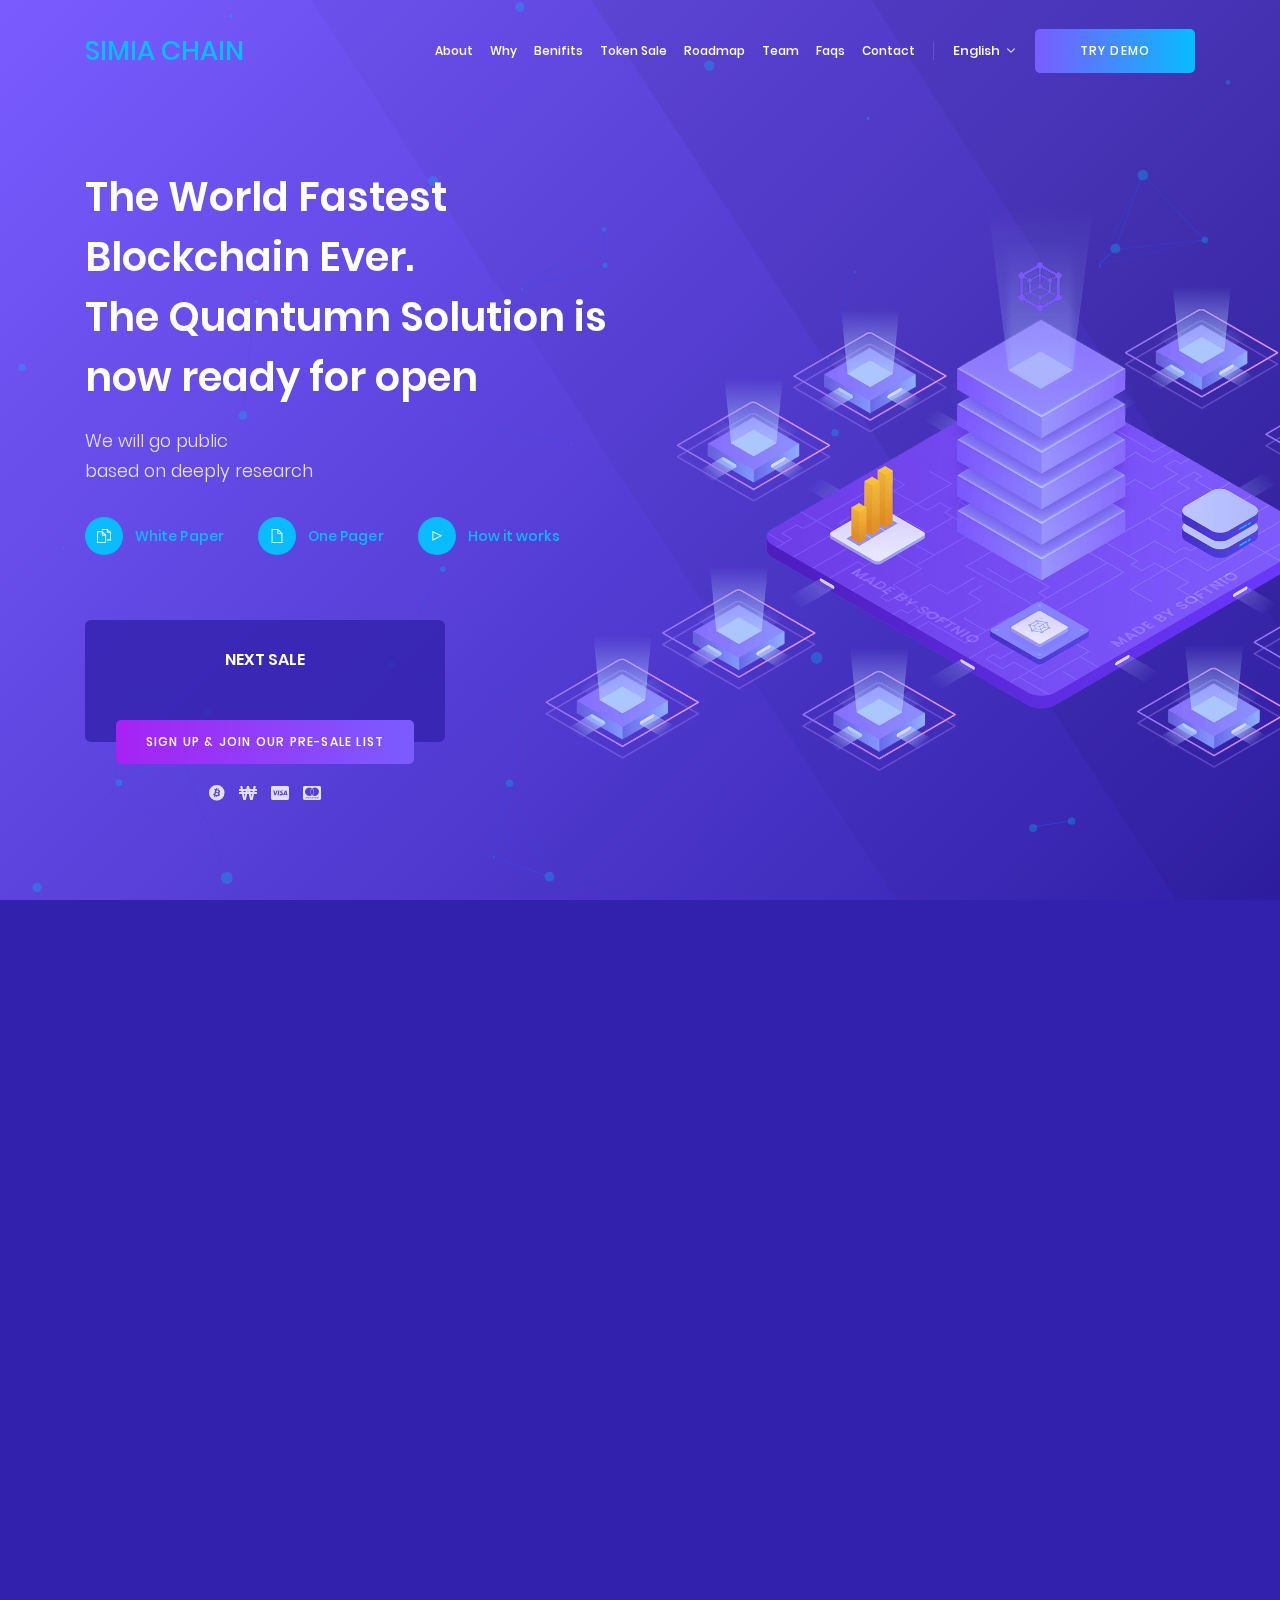
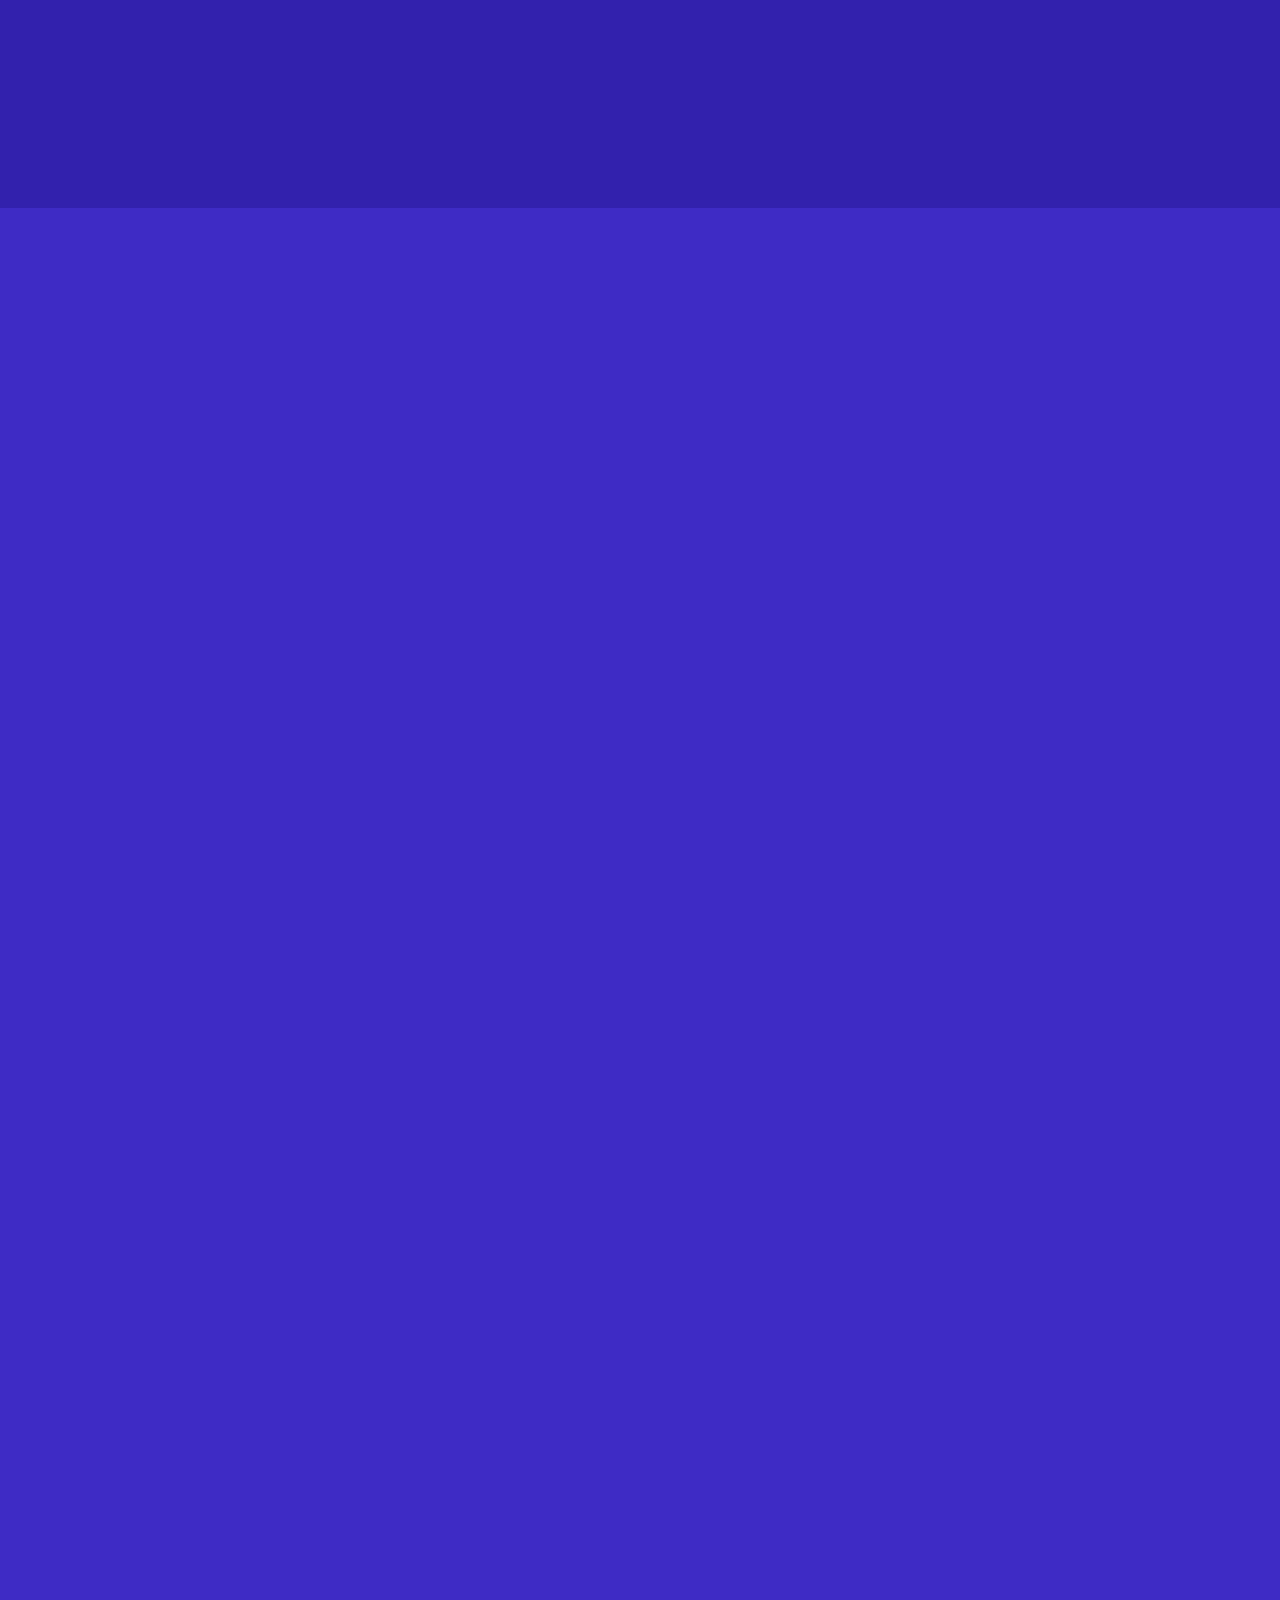
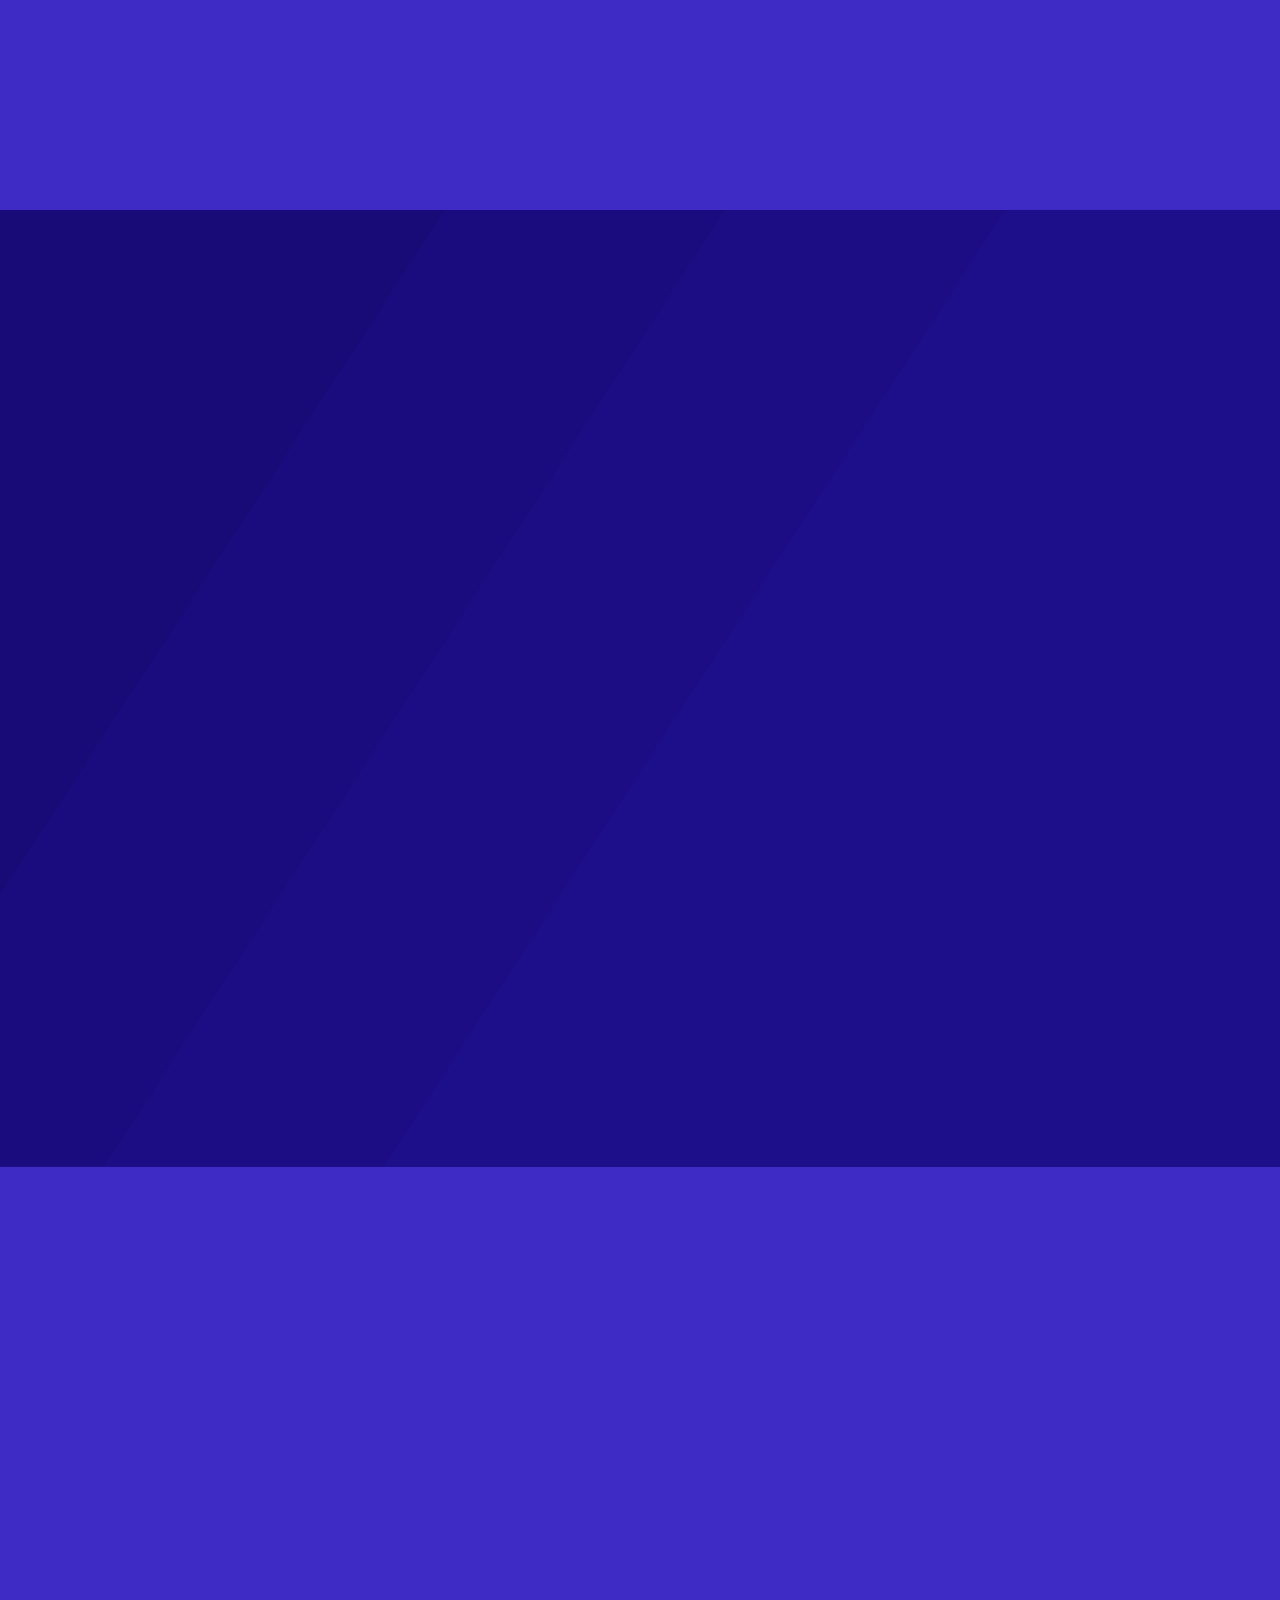
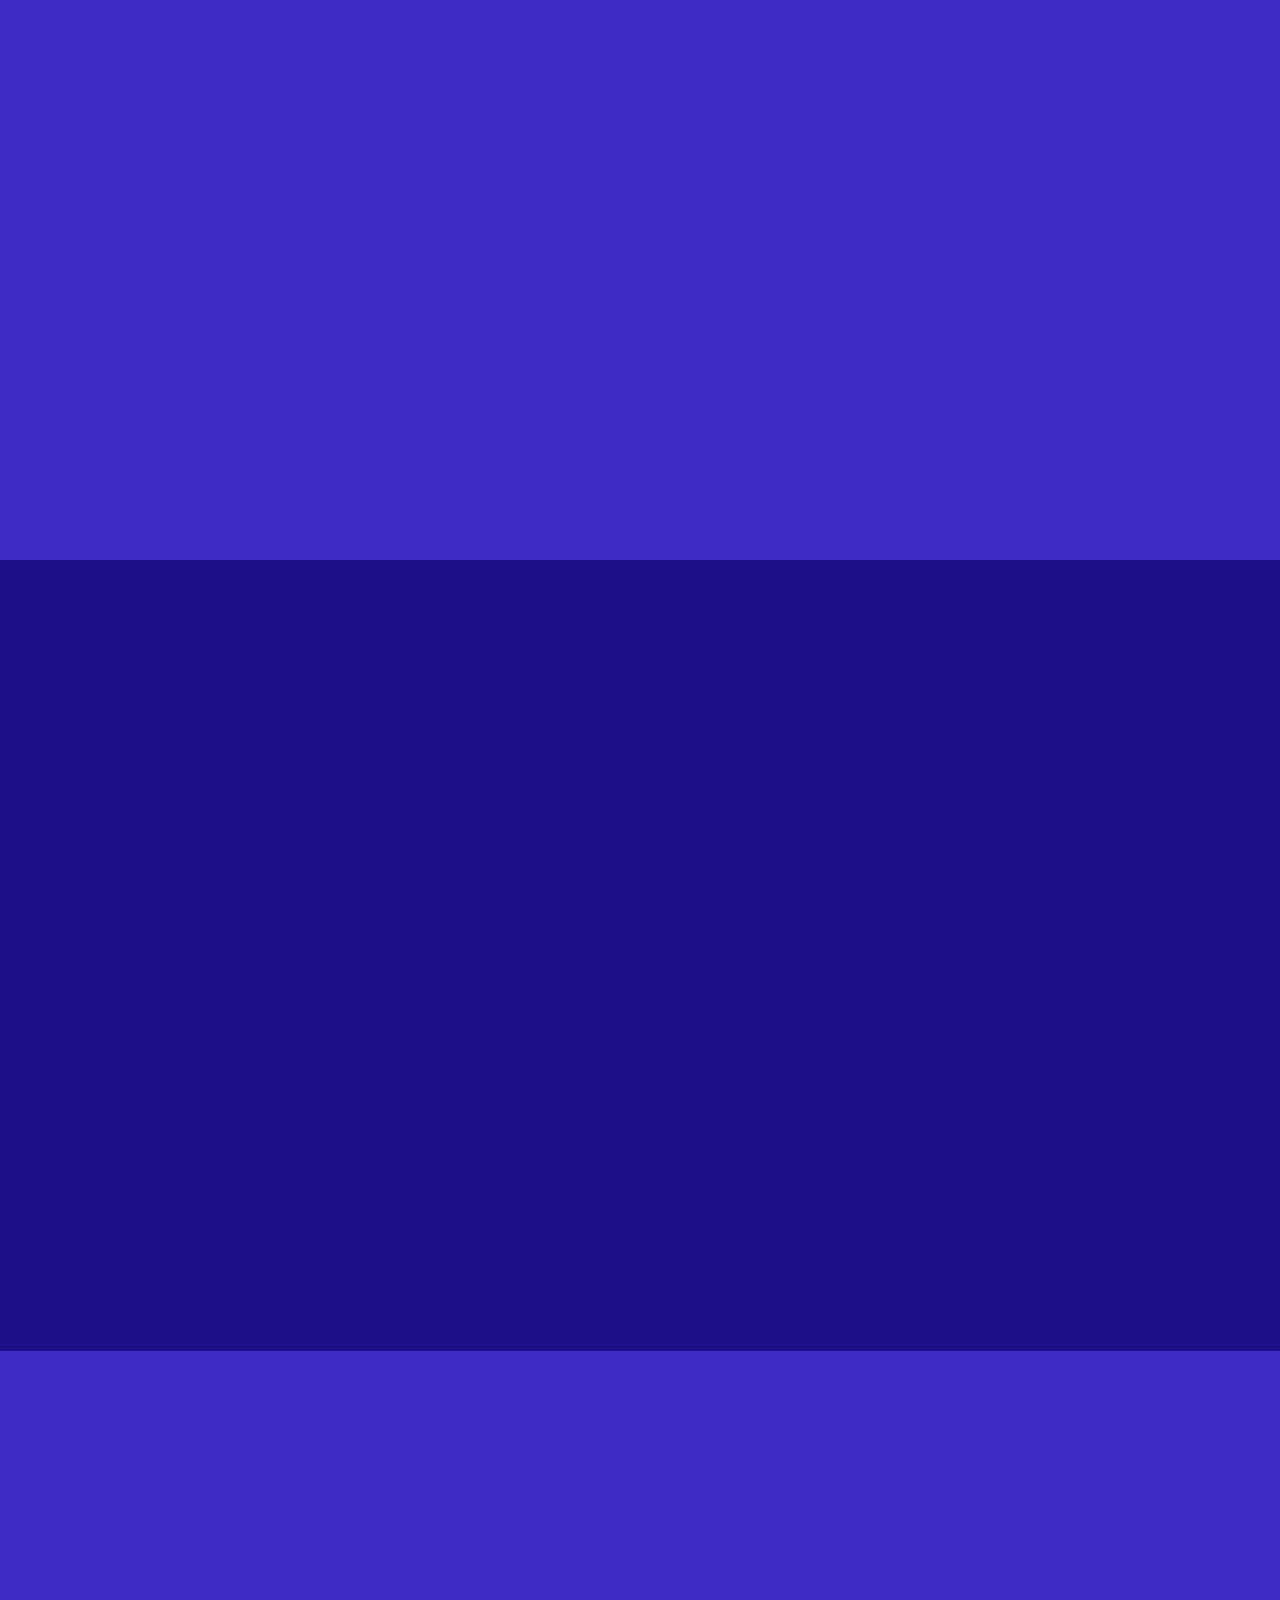
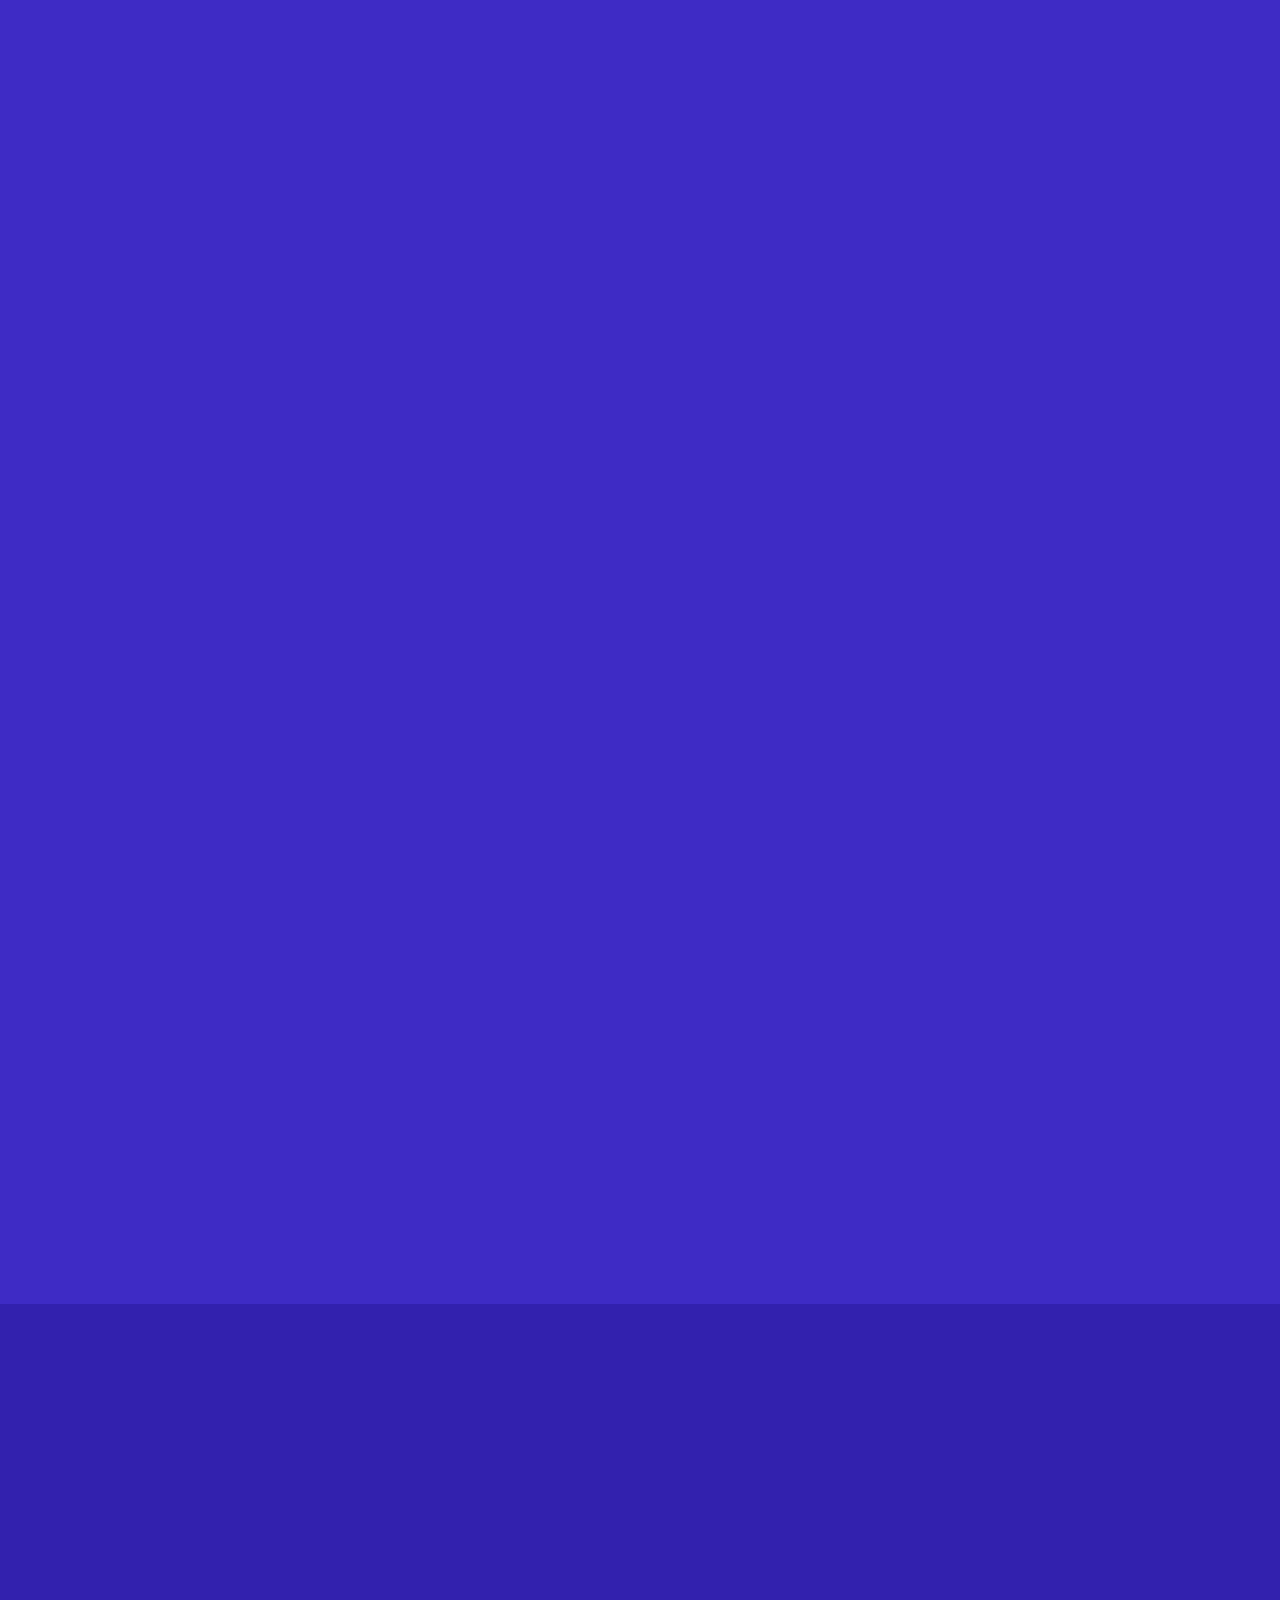
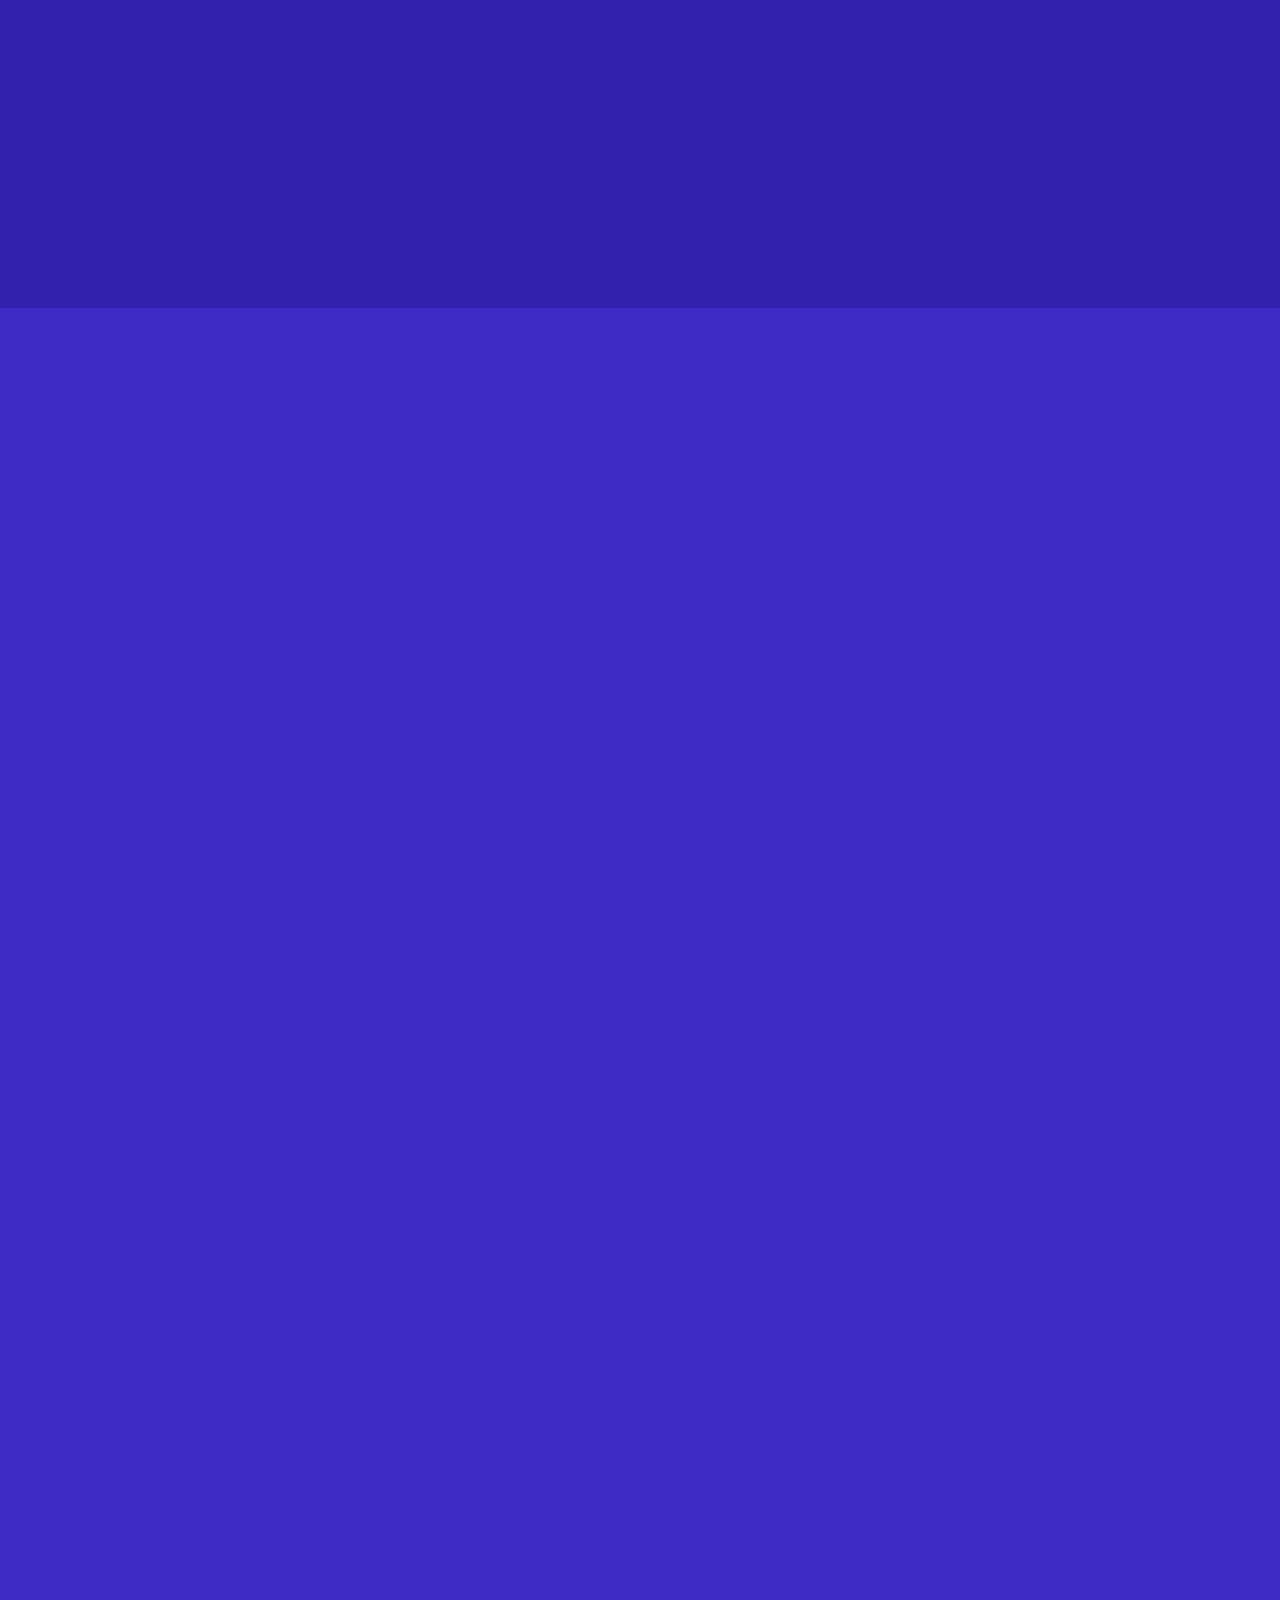
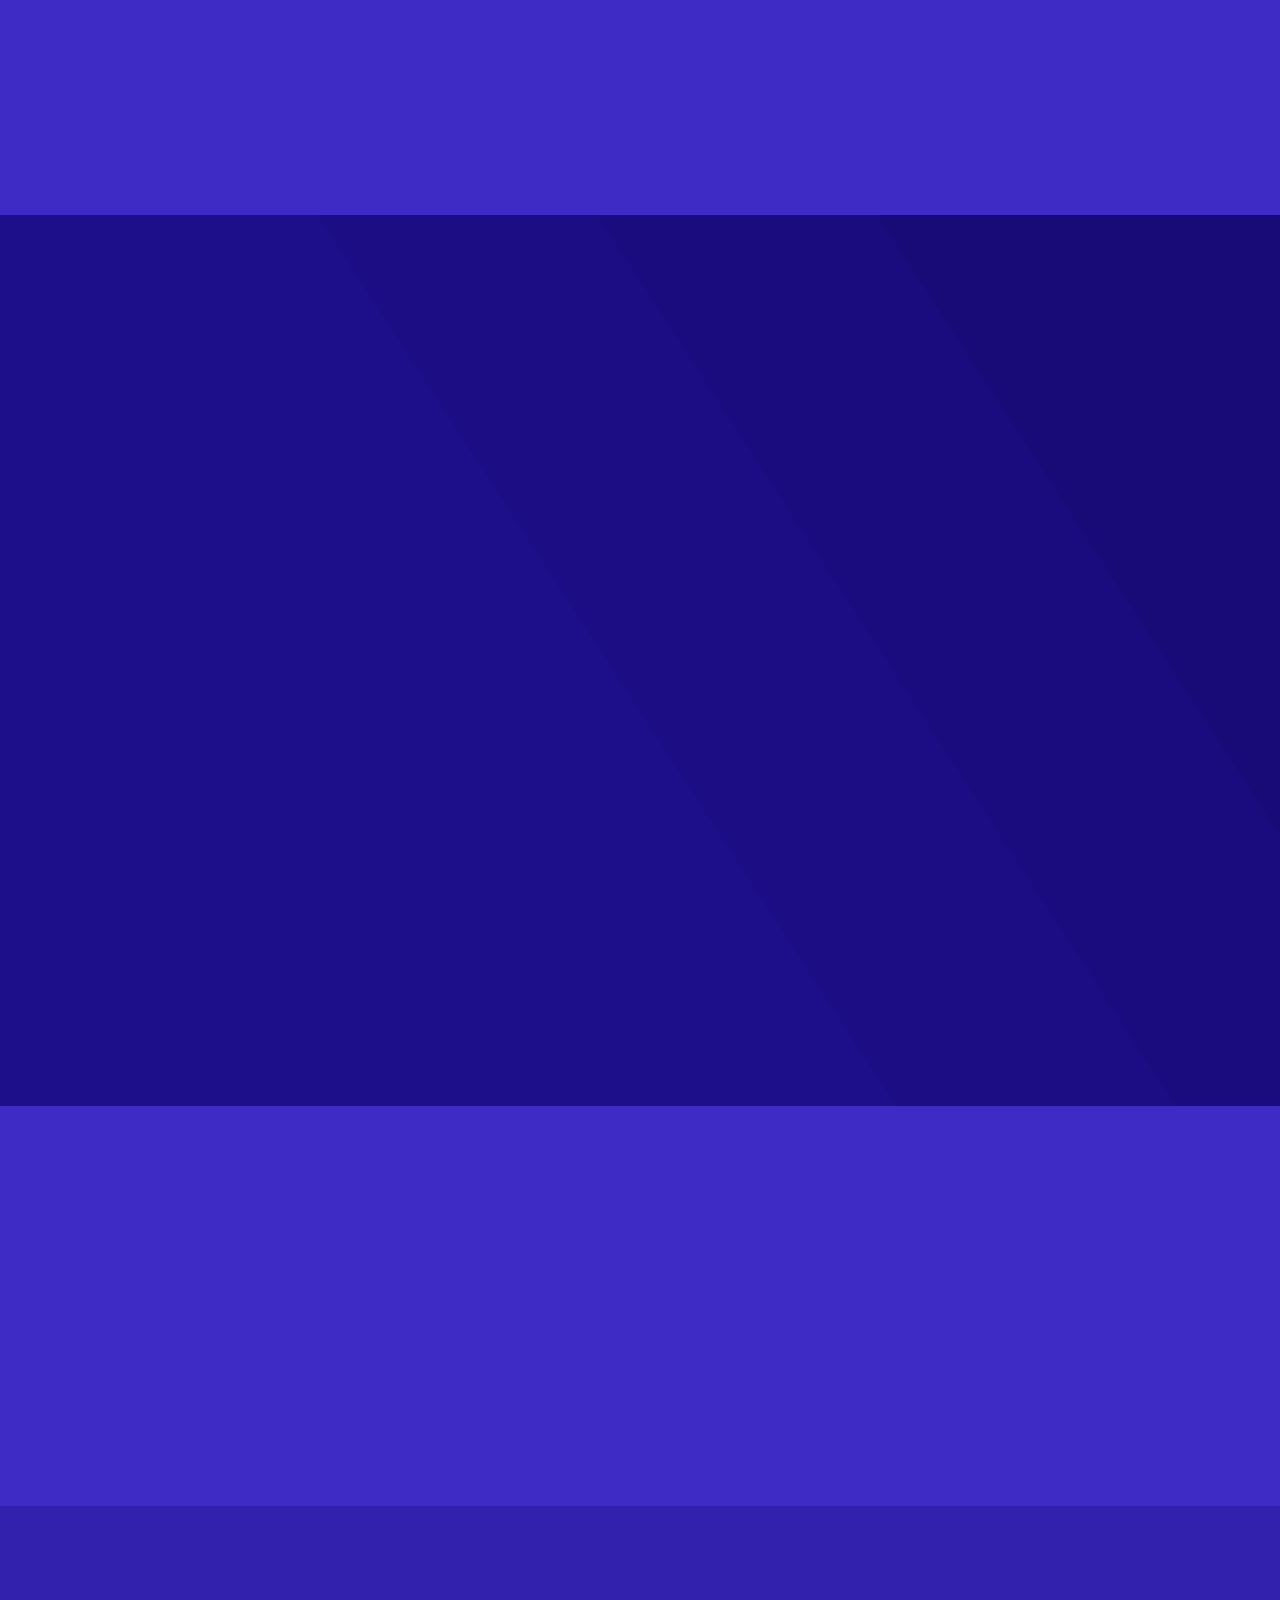
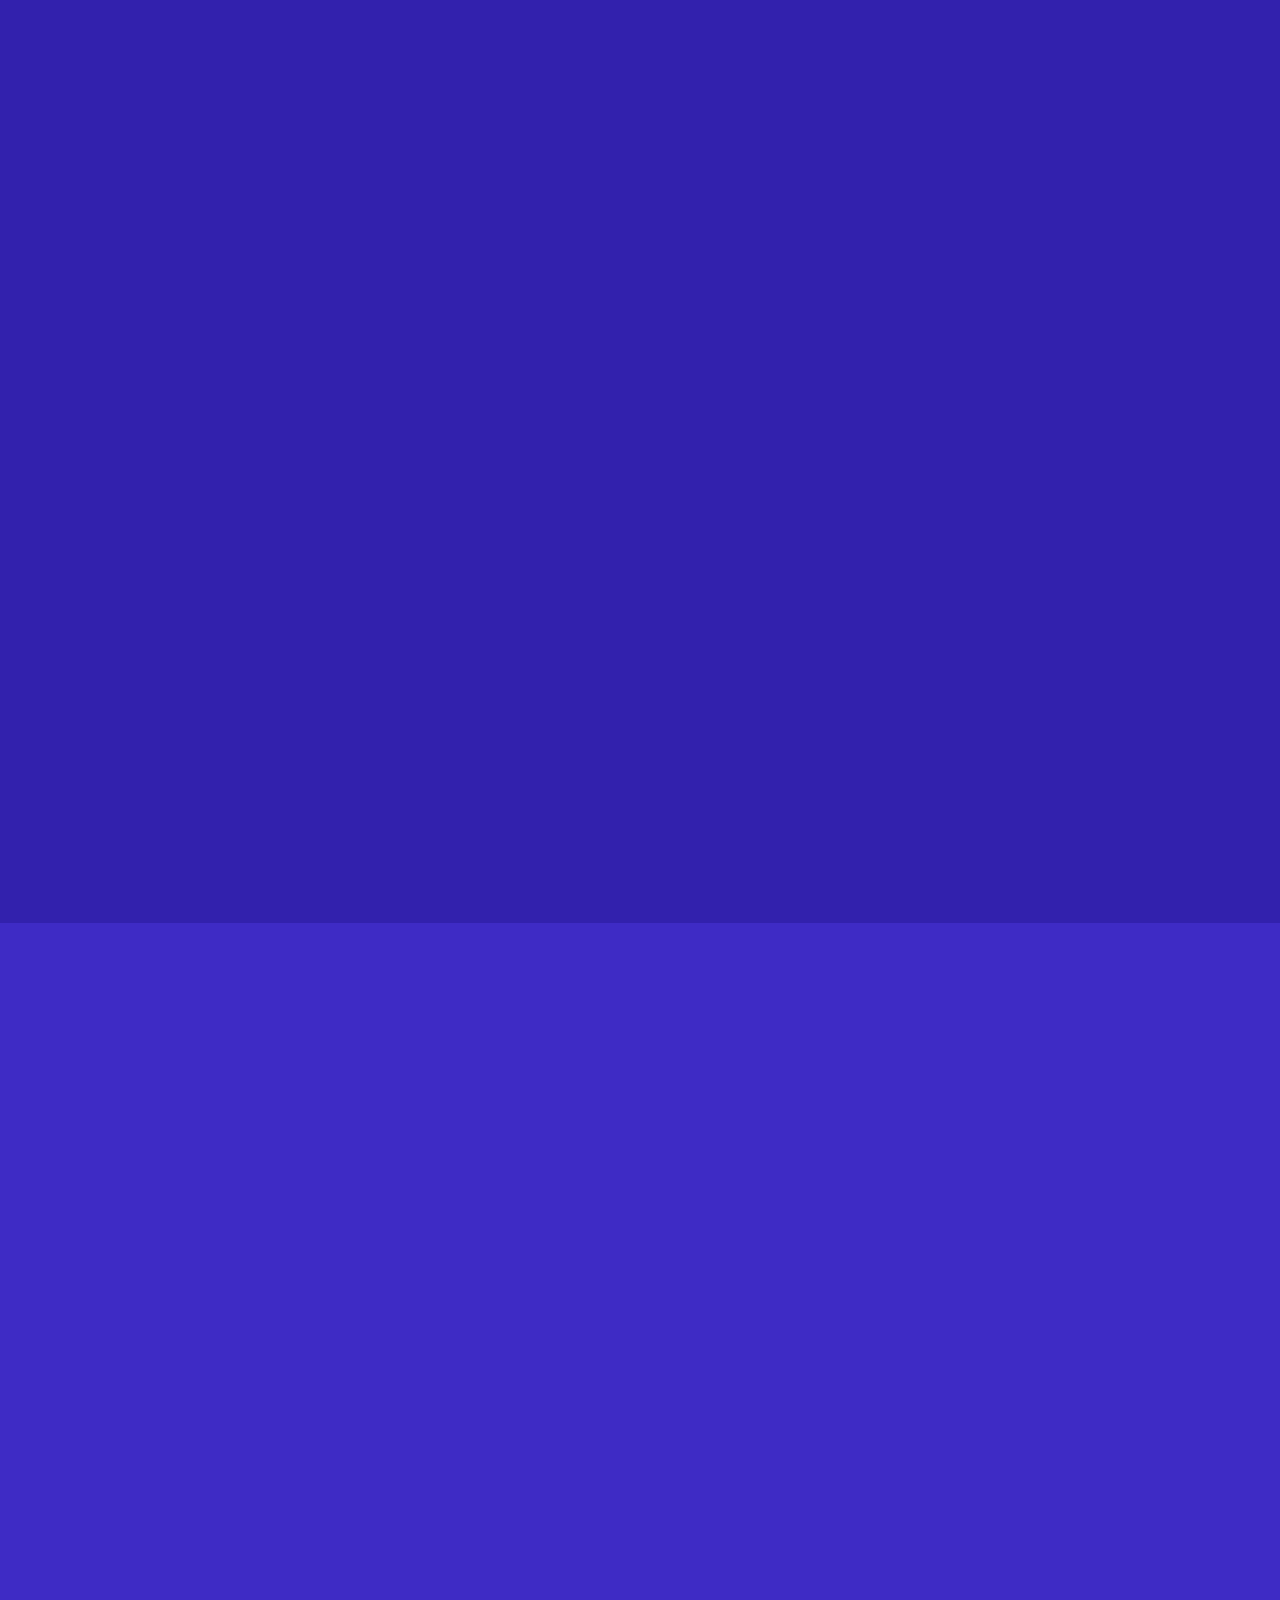
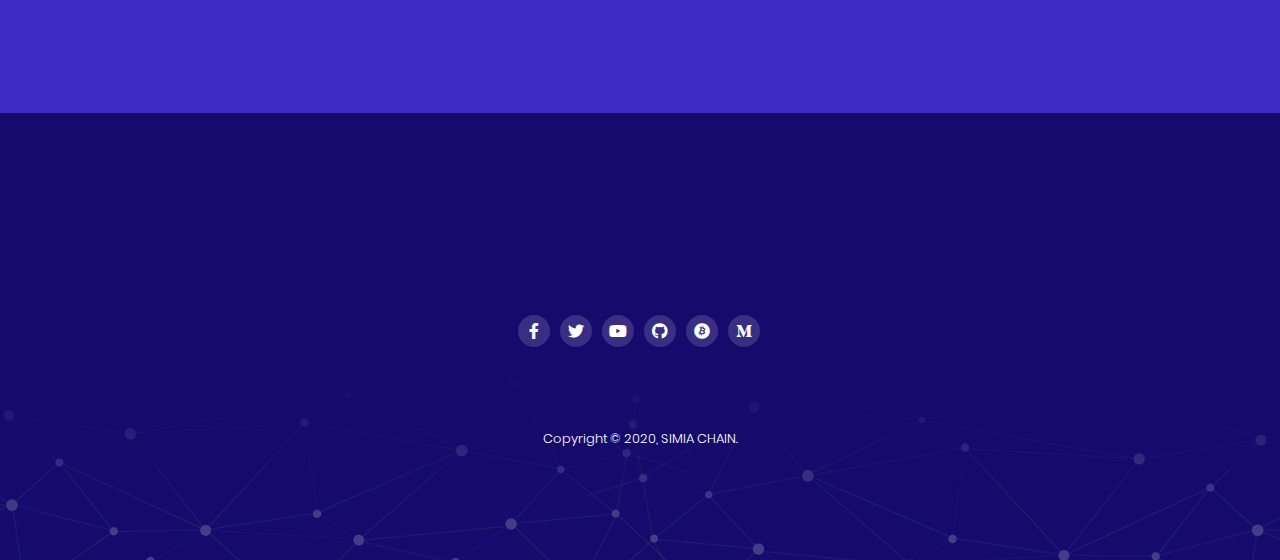
==== commit 702922c2: "Add files via upload" ====
--- a/index.html
+++ b/index.html
@@ -30,8 +30,7 @@
                         <!-- Logo @s -->
                         <div class="header-logo logo animated" data-animate="fadeInDown" data-delay=".65">
                             <a href="./" class="logo-link">
-                                <img class="logo-dark" src="images/logo.png" srcset="images/logo2x.png 2x" alt="logo">
-                                <img class="logo-light" src="images/logo-full-white.png" srcset="images/logo-full-white2x.png 2x" alt="logo">
+                                <span style="font-size: 20pt;"><strong>SIMIA CHAIN</strong></span>
                             </a>
                         </div>
 
@@ -66,7 +65,7 @@
                                             <li><a href="#">Hindi</a></li>
                                         </ul>
                                     </li>
-                                    <li><a href="#" data-toggle="modal" data-target="#register-popup" class="btn btn-md btn-grad btn-grad-alt no-change"><span>Try Demo</span></a></li>
+                                    <li><a href="quantum_demo.html" data-toggle="modal" target=”_blank” class="btn btn-md btn-grad btn-grad-alt no-change"><span>Try Demo</span></a></li>
                                 </ul>
                             </nav>
                         </div><!-- .header-navbar @e -->
@@ -89,7 +88,7 @@
                                     <div class="col-xl-6 col-lg-7 text-center text-lg-left">
                                         <div class="banner-caption cpn tc-light">
                                             <div class="cpn-head">
-                                                <h1 class="title title-xl-2 fw-6 animated" data-animate="fadeInUp" data-delay="1.35">The World Fastest Blockchain Ever The Quantumn Solution is now ready for open</h1>
+                                                <h1 class="title title-xl-2 fw-6 animated" data-animate="fadeInUp" data-delay="1.35">The World Fastest Blockchain Ever.</br> The Quantumn Solution is now ready for open</h1>
                                             </div>
                                             <div class="cpn-text">
                                                 <p class="lead animated" data-animate="fadeInUp" data-delay="1.45">We will go public <br class="d-none d-md-block">based on deeply research</p>
@@ -230,7 +229,7 @@
                     <div class="section-head section-head-s9 wide-sm">
                         <h6 class="title title-xs title-s1 tc-primary animated" data-animate="fadeInUp" data-delay=".1">How it Work</h6>
                         <h2 class="title title-semibold animated" data-animate="fadeInUp" data-delay=".2">Best Features</h2>
-                        <p class="animated" data-animate="fadeInUp" data-delay=".3">The ICO Crypto Team combines a passion for esports, industry experise &amp; proven record in finance, development, marketing.</p>
+                        <p class="animated" data-animate="fadeInUp" data-delay=".3">The Simia Chain Crypto Team combines a passion for esports, industry experise &amp; proven record in finance, development, marketing.</p>
                     </div>
                     <!-- Block @s -->
                     <div class="nk-block">
@@ -669,8 +668,8 @@
                                                     <span class="roadmap-title roadmap-title-s1">Token Sale</span>
                                                 </div>
                                                 <ul class="roadmap-step-list roadmap-step-list-s1">
-                                                    <li>ICO Press Tour</li>
-                                                    <li>Open global sales of ICOblock token</li>
+                                                    <li>Simia Chain Press Tour</li>
+                                                    <li>Open global sales of SIM token</li>
                                                 </ul>
                                             </div>
                                         </div>
@@ -763,7 +762,7 @@
                         <h6 class="title title-xs title-s1 tc-primary animated" data-animate="fadeInUp" data-delay=".1">MEET THE TEAM</h6>
                         <h2 class="title title-semibold animated" data-animate="fadeInUp" data-delay=".2">Executive team</h2>
                         <div class="wide-sm">
-                            <p class="animated" data-animate="fadeInUp" data-delay=".3">The ICO Crypto Team combines a passion for esports, industry experise &amp; proven record in finance, development, marketing &amp; licensing.</p>
+                            <p class="animated" data-animate="fadeInUp" data-delay=".3">The SIMIA Crypto Team combines a passion for esports, industry experise &amp; proven record in finance, development, marketing &amp; licensing.</p>
                         </div>
                     </div>
                     <!-- Block @s -->
@@ -775,9 +774,9 @@
                                         <img src="images/team/sq-a.jpg" alt="team" class="round-full">
                                     </div>
                                     <h5 class="team-name">Kota Mikami</h5>
-                                    <span class="team-position tc-primary">CEO &amp; Lead Blockchain</span>
+                                    <span class="team-position tc-primary">CEO</span>
                                     <div class="team-desc">
-                                        <p>Lorem ipsum dolor sit amet, consectetur adipiscing elit, sed do eiusmod tempor incide.</p>
+                                        <p>University of Tokyo. Specialized in Math and Natural Language Processing.</p>
                                     </div>
                                     <ul class="team-social team-social-s2">
                                         <li><a href="#"><em class="fab fa-linkedin-in"></em></a></li>
@@ -792,9 +791,9 @@
                                         <img src="images/team/sq-b.jpg" alt="team" class="round-full">
                                     </div>
                                     <h5 class="team-name">Sou Shiba</h5>
-                                    <span class="team-position tc-primary">CEO &amp; Lead Blockchain</span>
+                                    <span class="team-position tc-primary">Tech Lead</span>
                                     <div class="team-desc">
-                                        <p>Lorem ipsum dolor sit amet, consectetur adipiscing elit, sed do eiusmod tempor incide.</p>
+                                        <p>University of Tokyo. Specialized in Financial Machine Learning with Blockchain.</p>
                                     </div>
                                     <ul class="team-social team-social-s2">
                                         <li><a href="#"><em class="fab fa-linkedin-in"></em></a></li>
@@ -809,9 +808,9 @@
                                         <img src="images/team/sq-c.jpg" alt="team" class="round-full">
                                     </div>
                                     <h5 class="team-name">Toru Fujisaki</h5>
-                                    <span class="team-position tc-primary">CEO &amp; Lead Blockchain</span>
+                                    <span class="team-position tc-primary">CTO</span>
                                     <div class="team-desc">
-                                        <p>Lorem ipsum dolor sit amet, consectetur adipiscing elit, sed do eiusmod tempor incide.</p>
+                                        <p>University of Tokyo. Specialized in Blockchain.</p>
                                     </div>
                                     <ul class="team-social team-social-s2">
                                         <li><a href="#"><em class="fab fa-linkedin-in"></em></a></li>
@@ -826,9 +825,9 @@
                                         <img src="images/team/sq-d.jpg" alt="team" class="round-full">
                                     </div>
                                     <h5 class="team-name">Xio Ming</h5>
-                                    <span class="team-position tc-primary">CEO &amp; Lead Blockchain</span>
+                                    <span class="team-position tc-primary">Project Engineer</span>
                                     <div class="team-desc">
-                                        <p>Lorem ipsum dolor sit amet, consectetur adipiscing elit, sed do eiusmod tempor incide.</p>
+                                        <p>Hong Kong Technology Institute. Specialized in Image recognition</p>
                                     </div>
                                     <ul class="team-social team-social-s2">
                                         <li><a href="#"><em class="fab fa-linkedin-in"></em></a></li>
@@ -846,41 +845,11 @@
                 <div class="container">
                     <div class="section-head section-head-s9 wide-md">
                         <h6 class="title title-xs title-s1 tc-primary animated" data-animate="fadeInUp" data-delay=".1">Partners</h6>
-                        <h2 class="title title-semibold animated" data-animate="fadeInUp" data-delay=".2">Supported By</h2>
+                        <h2 class="title title-semibold animated" data-animate="fadeInUp" data-delay=".2">Supported By Many Companies which will be public in soon.</h2>
                     </div>
                     <!-- Block @s -->
                     <div class="nk-block block-partners mgb-m30">
                         <ul class="partner-list partner-list-left partner-list-s3 flex-wrap">
-                            <li class="partner-logo partner-logo-s2 animated" data-animate="fadeInUp" data-delay=".3">
-                                <img src="images/partners/a-xs-light-alt.png" alt="partner">
-                            </li>
-                            <li class="partner-logo partner-logo-s2 animated" data-animate="fadeInUp" data-delay=".35">
-                                <img src="images/partners/b-xs-light-alt.png" alt="partner">
-                            </li>
-                            <li class="partner-logo partner-logo-s2 animated" data-animate="fadeInUp" data-delay=".4">
-                                <img src="images/partners/c-xs-light-alt.png" alt="partner">
-                            </li>
-                            <li class="partner-logo partner-logo-s2 animated" data-animate="fadeInUp" data-delay=".45">
-                                <img src="images/partners/d-xs-light-alt.png" alt="partner">
-                            </li>
-                            <li class="partner-logo partner-logo-s2 animated" data-animate="fadeInUp" data-delay=".5">
-                                <img src="images/partners/e-xs-light-alt.png" alt="partner">
-                            </li>
-                            <li class="partner-logo partner-logo-s2 animated" data-animate="fadeInUp" data-delay=".55">
-                                <img src="images/partners/a-xs-light-alt.png" alt="partner">
-                            </li>
-                            <li class="partner-logo partner-logo-s2 animated" data-animate="fadeInUp" data-delay=".6">
-                                <img src="images/partners/a-sm-light-alt.png" alt="partner">
-                            </li>
-                            <li class="partner-logo partner-logo-s2 animated" data-animate="fadeInUp" data-delay=".65">
-                                <img src="images/partners/b-sm-light-alt.png" alt="partner">
-                            </li>
-                            <li class="partner-logo partner-logo-s2 animated" data-animate="fadeInUp" data-delay=".7">
-                                <img src="images/partners/c-sm-light-alt.png" alt="partner">
-                            </li>
-                            <li class="partner-logo partner-logo-s2 animated" data-animate="fadeInUp" data-delay=".75">
-                                <img src="images/partners/a-sm-light-alt.png" alt="partner">
-                            </li>
                         </ul>
                     </div>
                     <!-- Block @e -->
@@ -894,7 +863,7 @@
                         <h6 class="title title-xs title-s1 tc-primary animated" data-animate="fadeInUp" data-delay=".1">FAQ</h6>
                         <h2 class="title title-semibold animated" data-animate="fadeInUp" data-delay=".2">Frequently asked questions</h2>
                         <div class="wide-sm">
-                            <p class="animated" data-animate="fadeInUp" data-delay=".3">Below we’ve provided a bit of ICO, ICO Token, cryptocurrencies, and few others. If you have any other questions, please get in touch using the contact form below.</p>
+                            <p class="animated" data-animate="fadeInUp" data-delay=".3">Below we’ve provided a bit of SIMIA, SIMIA Token, cryptocurrencies, and few others. If you have any other questions, please get in touch using the contact form below.</p>
                         </div>
                     </div>
                     <!-- Block @s -->
@@ -903,7 +872,7 @@
                             <div class="col-md-12">
                                 <ul class="nav tab-nav tab-nav-btn pdb-r justify-content-start animated" data-animate="fadeInUp" data-delay=".4">
                                     <li><a class="active" data-toggle="tab" href="#general-questions-13">General</a></li>
-                                    <li><a data-toggle="tab" href="#ico-questions-13">Pre-ICO &amp; ICO</a></li>
+                                    <li><a data-toggle="tab" href="#ico-questions-13">SIMIA Chain</a></li>
                                     <li><a data-toggle="tab" href="#tokens-sales-13">Token</a></li>
                                 </ul>
                             </div><!-- .col -->
@@ -913,12 +882,12 @@
                                         <div class="accordion accordion-faq" id="faq-47">
                                             <div class="accordion-item accordion-item-s2 bg-theme-alt">
                                                 <h5 class="accordion-title accordion-title-sm" data-toggle="collapse" data-target="#faq-47-1">
-                                                    What is ICO Crypto? 
+                                                    What is Simia Chain? 
                                                     <span class="accordion-icon accordion-icon-s2"></span>
                                                 </h5>
                                                 <div id="faq-47-1" class="collapse show" data-parent="#faq-47">
                                                     <div class="accordion-content">
-                                                        <p>Once ICO period is launched, You can purchased Token with Etherum, Bitcoin or Litecoin. You can also tempor incididunt ut labore et dolore magna aliqua sed do eiusmod eaque ipsa.</p>
+                                                        <p>It is the blockchain based on Quantum Computer, You can purchased Token with Etherum, Bitcoin or Litecoin. You can also tempor incididunt ut labore et dolore magna aliqua sed do eiusmod eaque ipsa.</p>
                                                     </div>
                                                 </div>
                                             </div>
@@ -935,23 +904,23 @@
                                             </div>
                                             <div class="accordion-item accordion-item-s2 bg-theme-alt">
                                                 <h5 class="accordion-title accordion-title-sm collapsed" data-toggle="collapse" data-target="#faq-47-3">
-                                                    How can I participate in the ICO Token sale? 
+                                                    How can I participate in the Token sale? 
                                                     <span class="accordion-icon accordion-icon-s2"></span>
                                                 </h5>
                                                 <div id="faq-47-3" class="collapse" data-parent="#faq-47">
                                                     <div class="accordion-content">
-                                                        <p>Once ICO period is launched, You can purchased Token with Etherum, Bitcoin or Litecoin. You can also tempor incididunt ut labore et dolore magna aliqua sed do eiusmod eaque ipsa.</p>
+                                                        <p>Once the period is launched, You can purchased Token with Etherum, Bitcoin or Litecoin. You can also tempor incididunt ut labore et dolore magna aliqua sed do eiusmod eaque ipsa.</p>
                                                     </div>
                                                 </div>
                                             </div>
                                             <div class="accordion-item accordion-item-s2 bg-theme-alt">
                                                 <h5 class="accordion-title accordion-title-sm collapsed" data-toggle="collapse" data-target="#faq-47-4">
-                                                    How do I benefit from the ICO Token? 
+                                                    How do I benefit from the SIMIA Token? 
                                                     <span class="accordion-icon accordion-icon-s2"></span>
                                                 </h5>
                                                 <div id="faq-47-4" class="collapse" data-parent="#faq-47">
                                                     <div class="accordion-content">
-                                                        <p>Once ICO period is launched, You can purchased Token with Etherum, Bitcoin or Litecoin. You can also tempor incididunt ut labore et dolore magna aliqua sed do eiusmod eaque ipsa.</p>
+                                                        <p>You can sell SIM Token based on our progress. You can also tempor incididunt ut labore et dolore magna aliqua sed do eiusmod eaque ipsa.</p>
                                                     </div>
                                                 </div>
                                             </div>
@@ -966,40 +935,7 @@
                                                 </h5>
                                                 <div id="faq-48-1" class="collapse show" data-parent="#faq-48">
                                                     <div class="accordion-content">
-                                                        <p>Once ICO period is launched, You can purchased Token with Etherum, Bitcoin or Litecoin. You can also tempor incididunt ut labore et dolore magna aliqua sed do eiusmod eaque ipsa.</p>
-                                                    </div>
-                                                </div>
-                                            </div>
-                                            <div class="accordion-item accordion-item-s2 bg-theme-alt">
-                                                <h5 class="accordion-title accordion-title-sm collapsed" data-toggle="collapse" data-target="#faq-48-2">
-                                                    Who do not know how to pursue rationally?
-                                                    <span class="accordion-icon accordion-icon-s2"></span>
-                                                </h5>
-                                                <div id="faq-48-2" class="collapse" data-parent="#faq-48">
-                                                    <div class="accordion-content">
-                                                        <p>Once ICO period is launched, You can purchased Token with Etherum, Bitcoin or Litecoin. You can also tempor incididunt ut labore et dolore magna aliqua sed do eiusmod eaque ipsa.</p>
-                                                    </div>
-                                                </div>
-                                            </div>
-                                            <div class="accordion-item accordion-item-s2 bg-theme-alt">
-                                                <h5 class="accordion-title accordion-title-sm collapsed" data-toggle="collapse" data-target="#faq-48-3">
-                                                    Their separate existence is a myth?
-                                                    <span class="accordion-icon accordion-icon-s2"></span>
-                                                </h5>
-                                                <div id="faq-48-3" class="collapse" data-parent="#faq-48">
-                                                    <div class="accordion-content">
-                                                        <p>Once ICO period is launched, You can purchased Token with Etherum, Bitcoin or Litecoin. You can also tempor incididunt ut labore et dolore magna aliqua sed do eiusmod eaque ipsa.</p>
-                                                    </div>
-                                                </div>
-                                            </div>
-                                            <div class="accordion-item accordion-item-s2 bg-theme-alt">
-                                                <h5 class="accordion-title accordion-title-sm collapsed" data-toggle="collapse" data-target="#faq-48-4">
-                                                    Pityful a rethoric question ran over her cheek?
-                                                    <span class="accordion-icon accordion-icon-s2"></span>
-                                                </h5>
-                                                <div id="faq-48-4" class="collapse" data-parent="#faq-48">
-                                                    <div class="accordion-content">
-                                                        <p>Once ICO period is launched, You can purchased Token with Etherum, Bitcoin or Litecoin. You can also tempor incididunt ut labore et dolore magna aliqua sed do eiusmod eaque ipsa.</p>
+                                                        <p>Once SIMIA CHAIN period is launched, You can purchased Token with Etherum, Bitcoin or Litecoin. You can also tempor incididunt ut labore et dolore magna aliqua sed do eiusmod eaque ipsa.</p>
                                                     </div>
                                                 </div>
                                             </div>
@@ -1184,10 +1120,9 @@
                                         <li><a href="#"><em class="social-icon fab fa-medium-m"></em></a></li>
                                     </ul>
                                     <a href="./" class="footer-logo">
-                                        <img src="images/logo-full-white.png" srcset="images/logo-full-white.png" alt="logo">
                                     </a>
                                     <div class="copyright-text copyright-text-s3 pdt-m">
-                                        <p><span class="d-sm-block">Copyright &copy; 2018, ICO Crypto. Template Made By <a href="./">Softnio</a> &amp; Handcrafted by iO. </span>All trademarks and copyrights belong to their respective owners.</p>
+                                        <p><span class="d-sm-block">Copyright &copy; 2020, SIMIA CHAIN.</span></p>
                                     </div>
                                 </div>
                             </div><!-- .col -->
